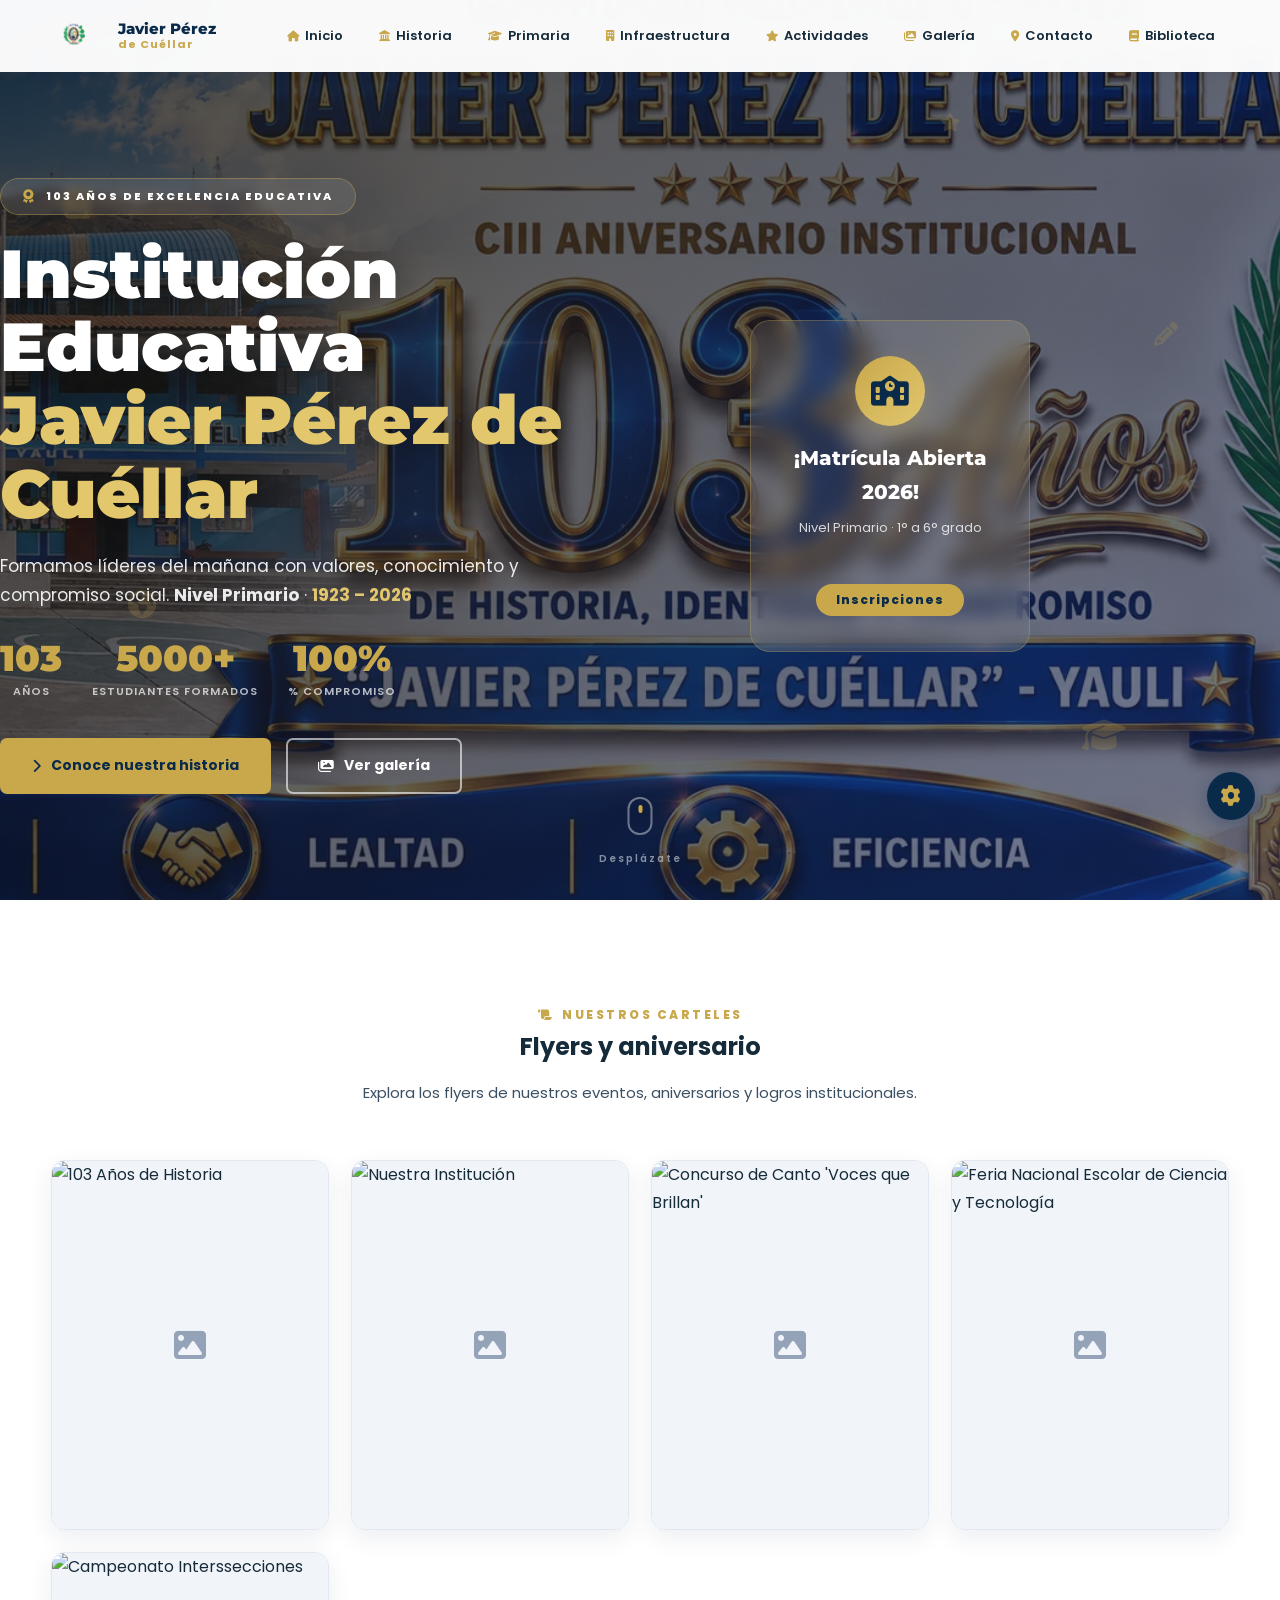
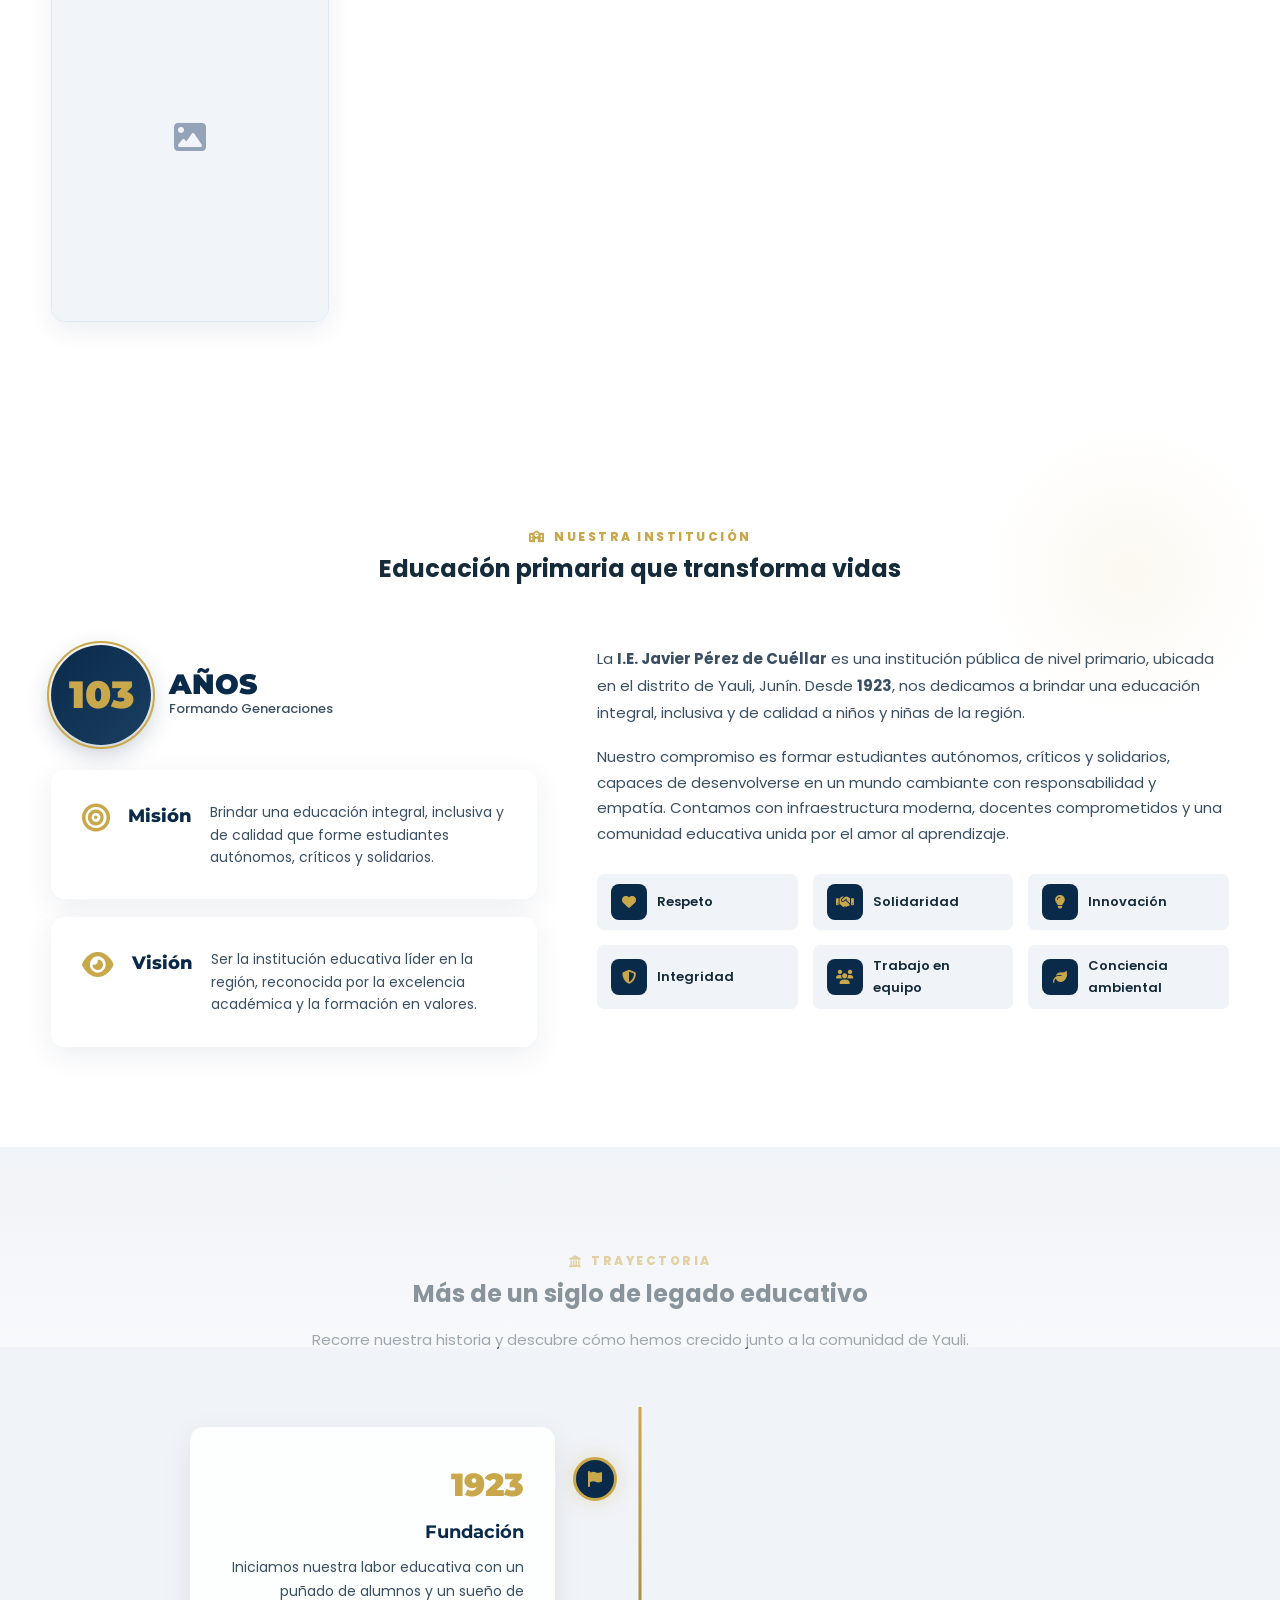
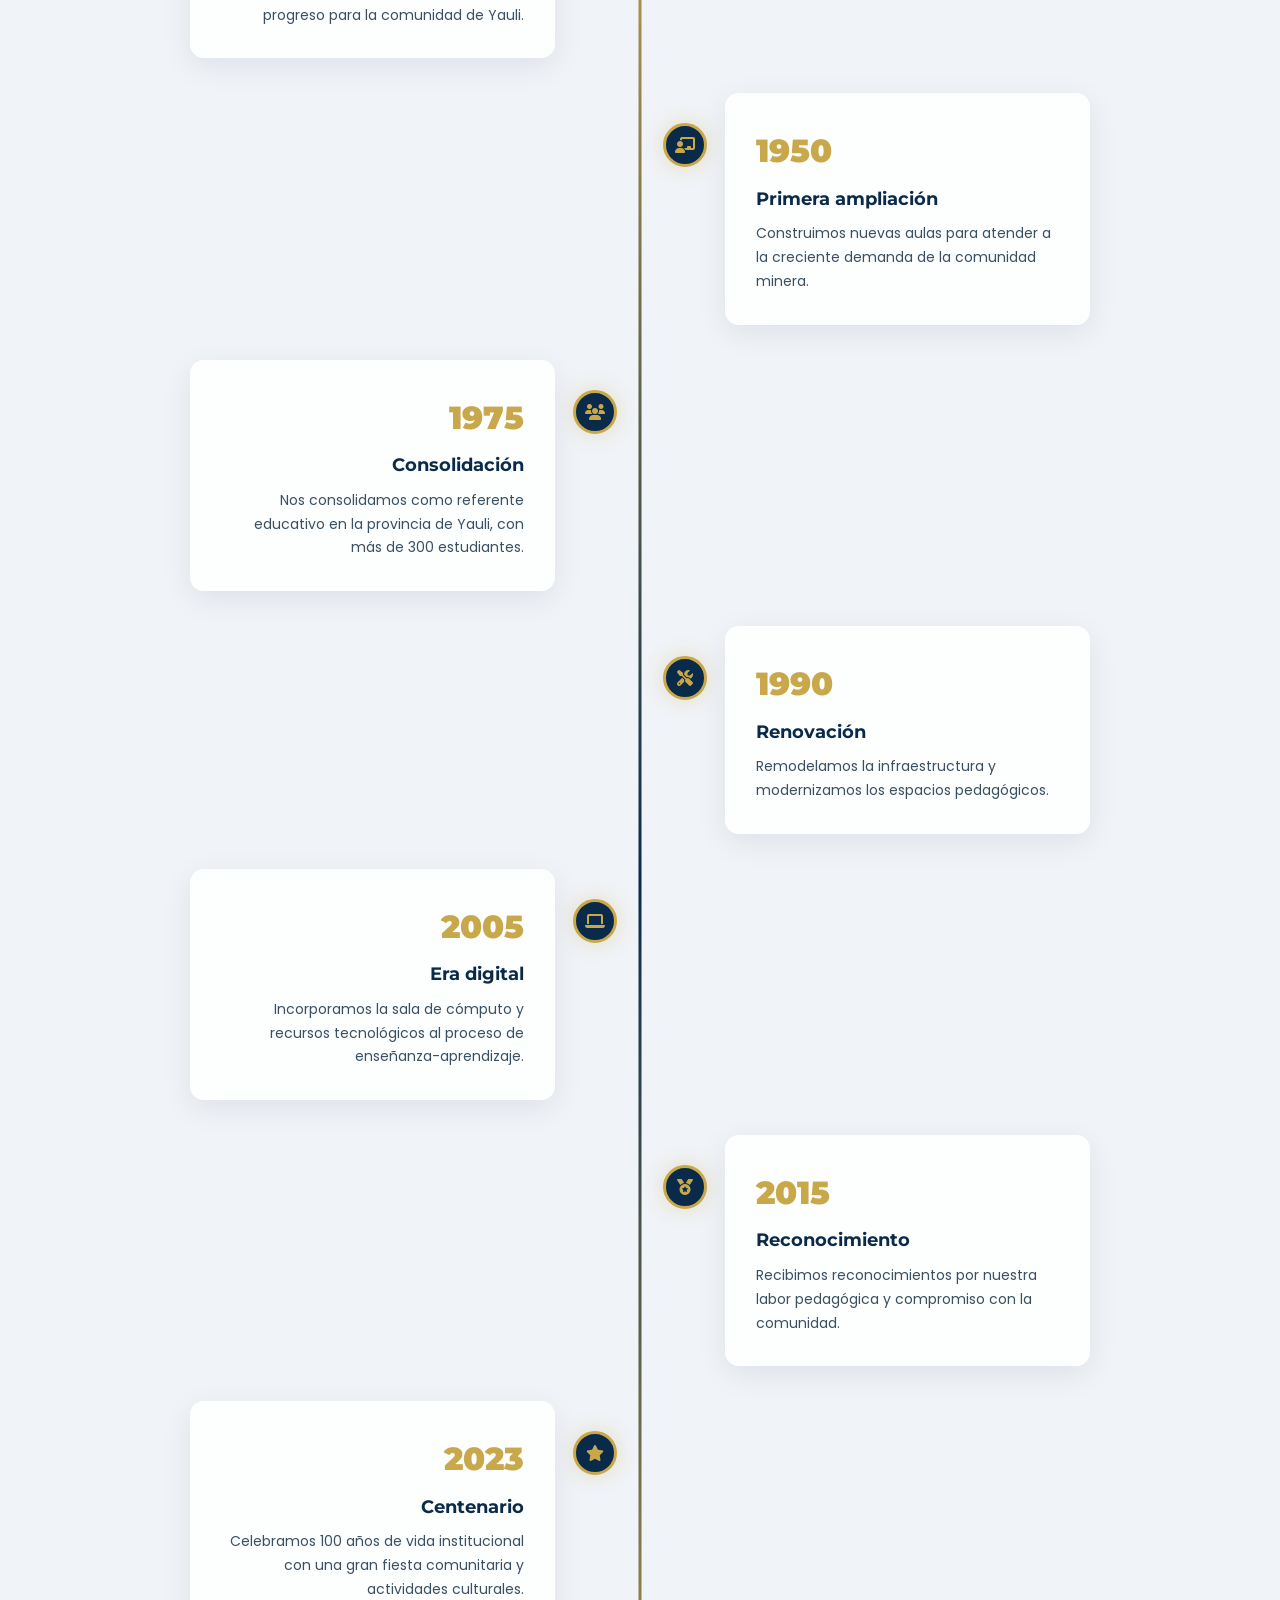
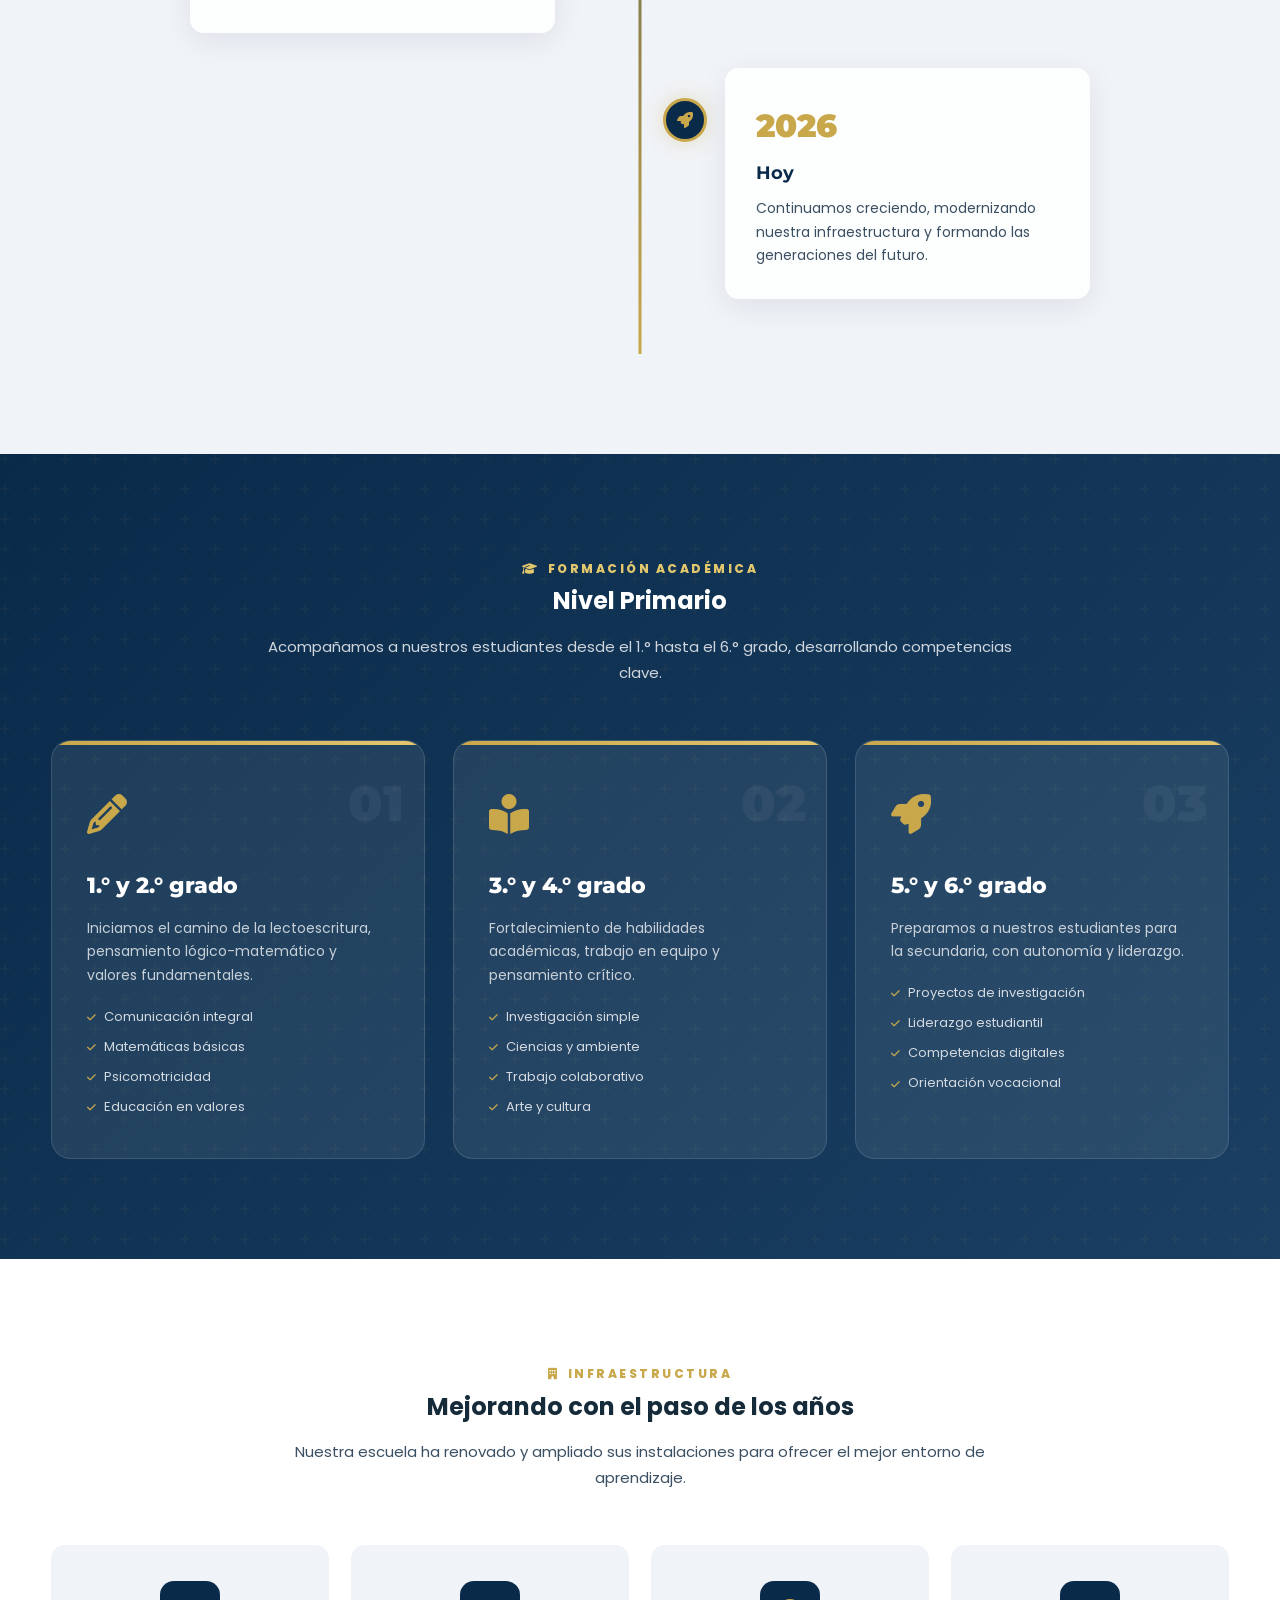
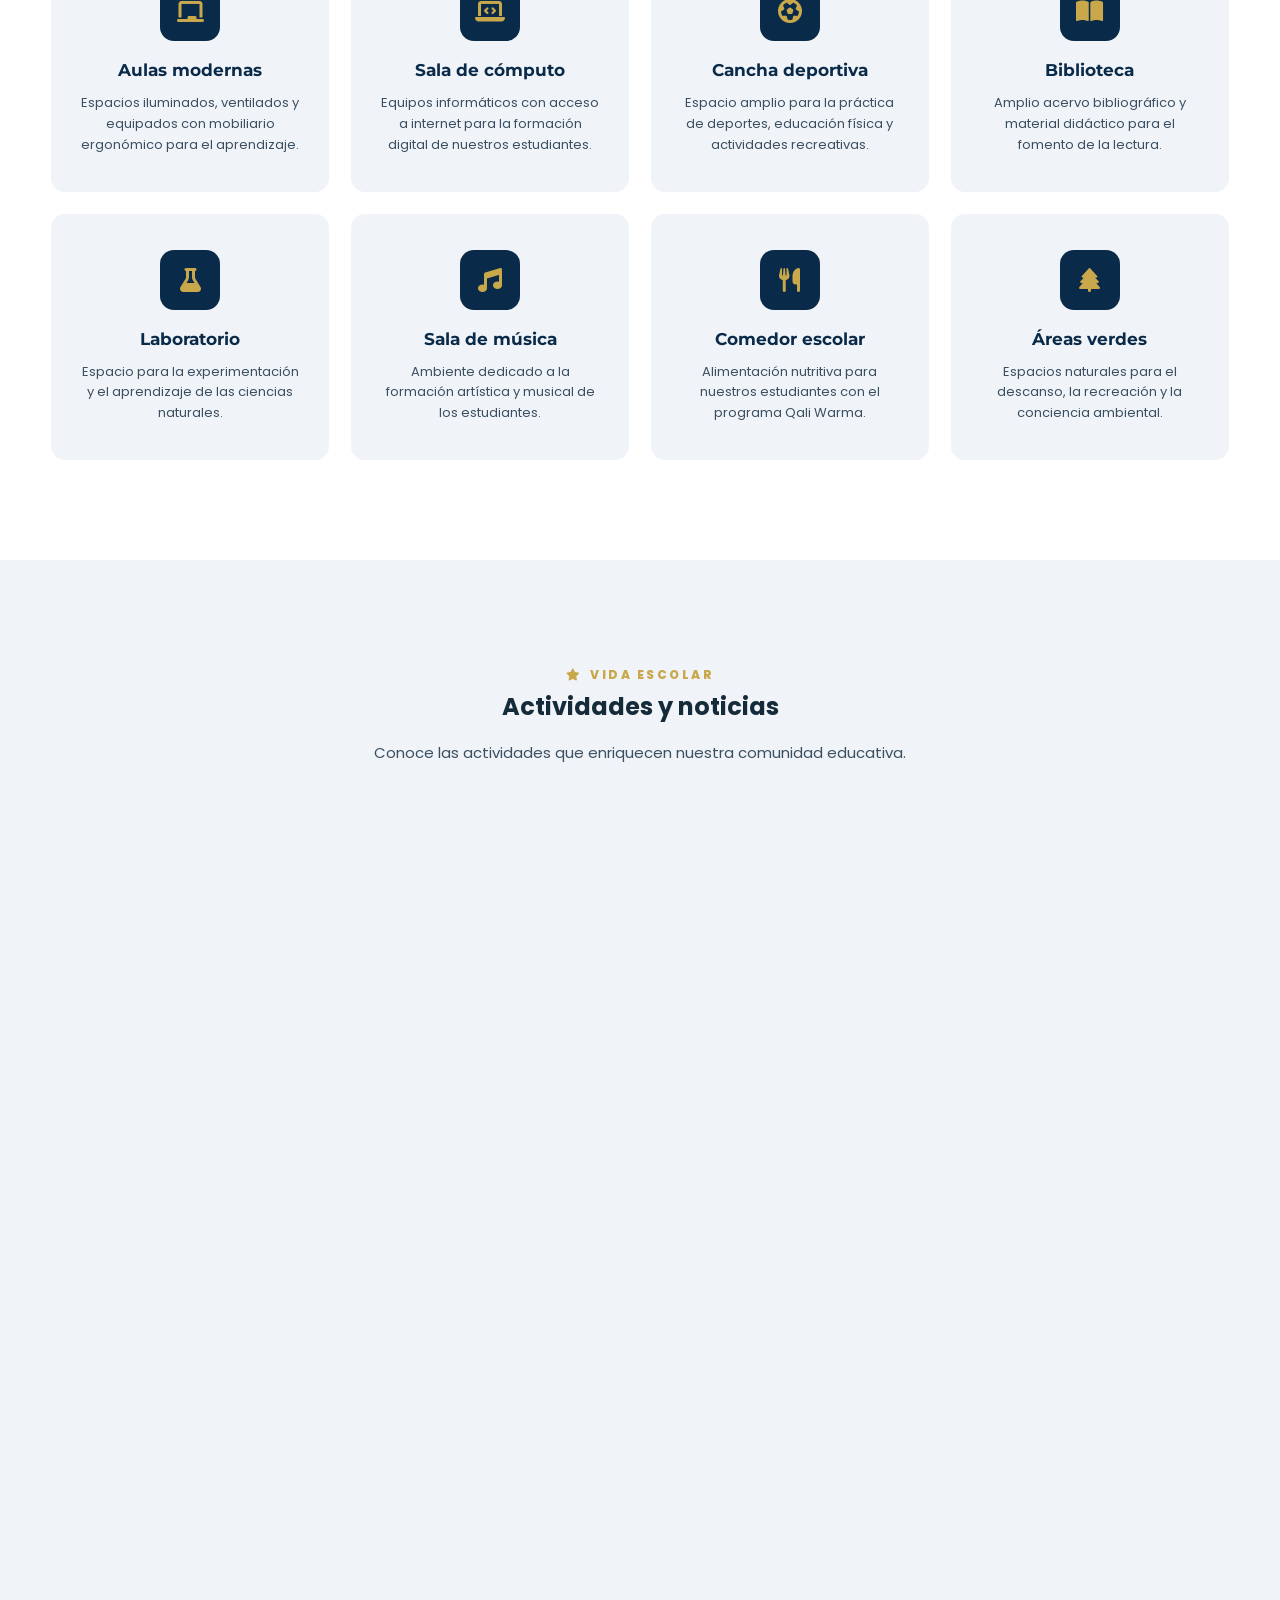
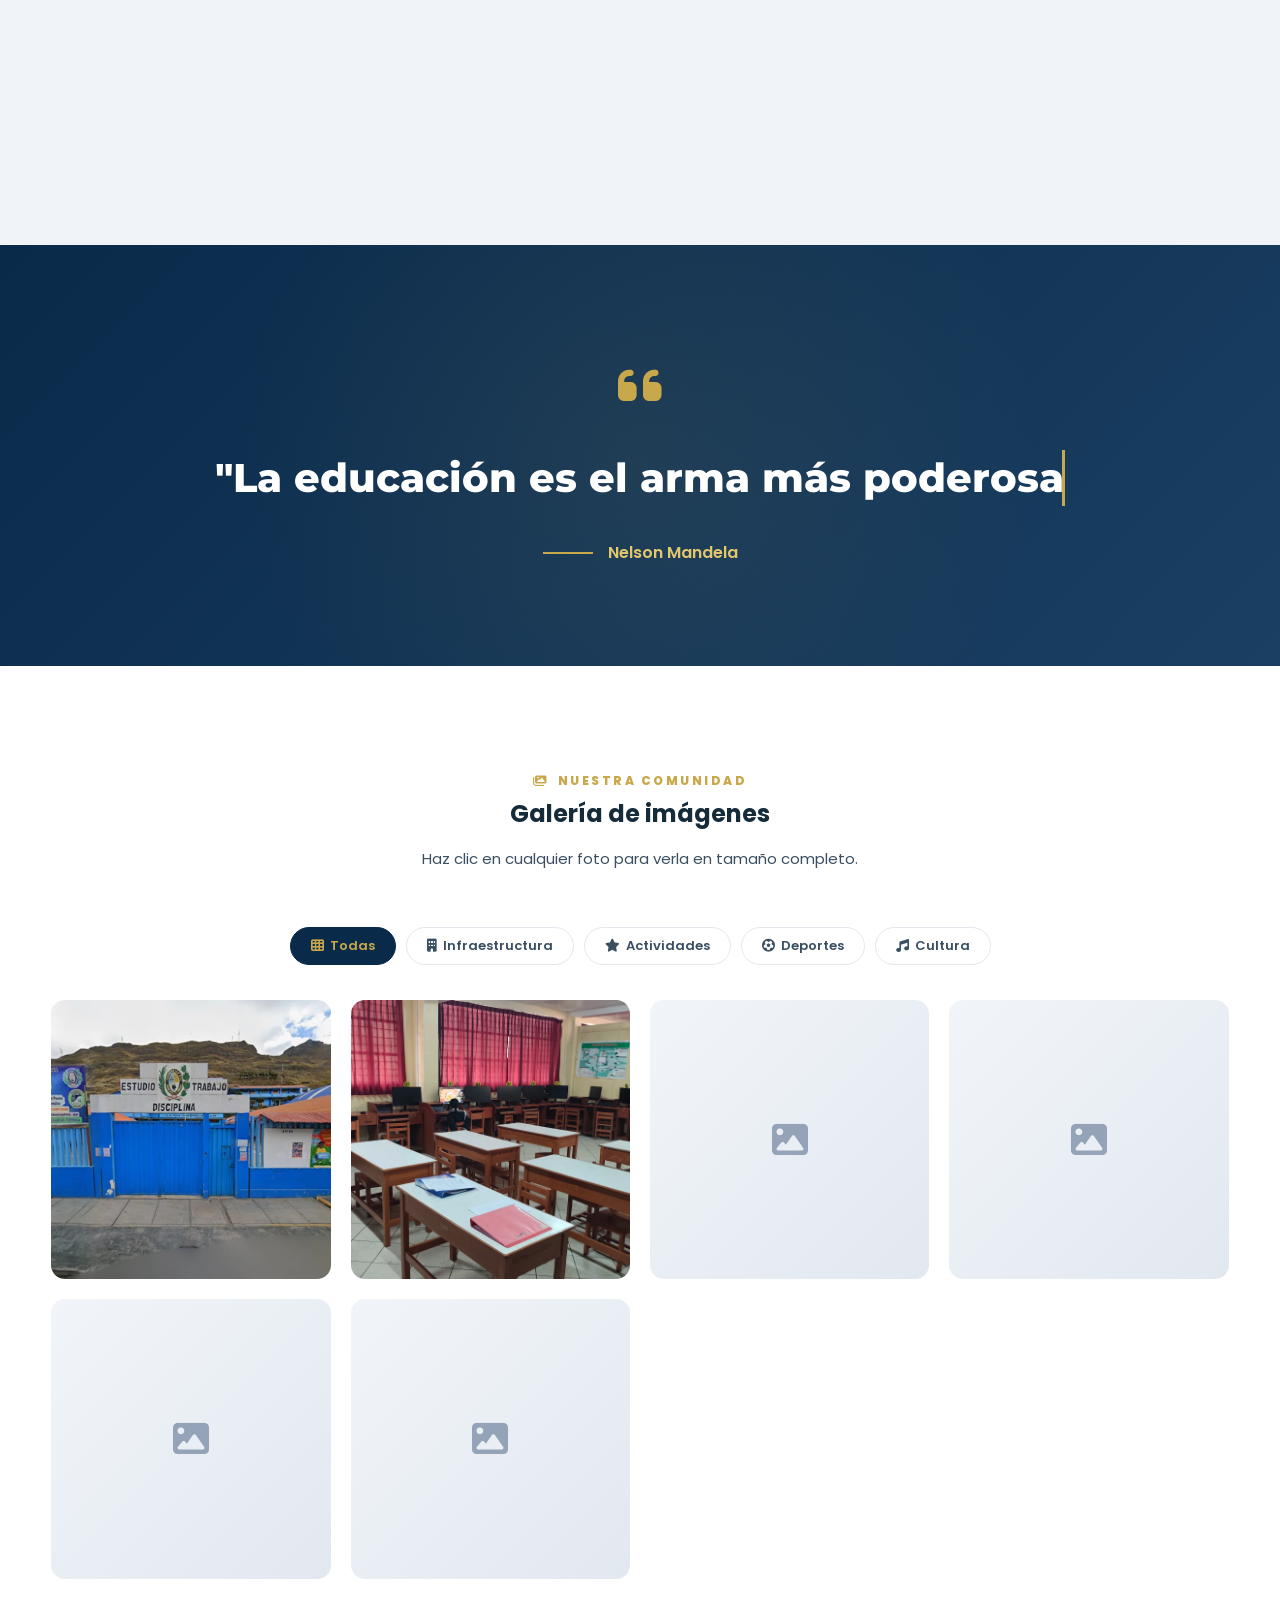
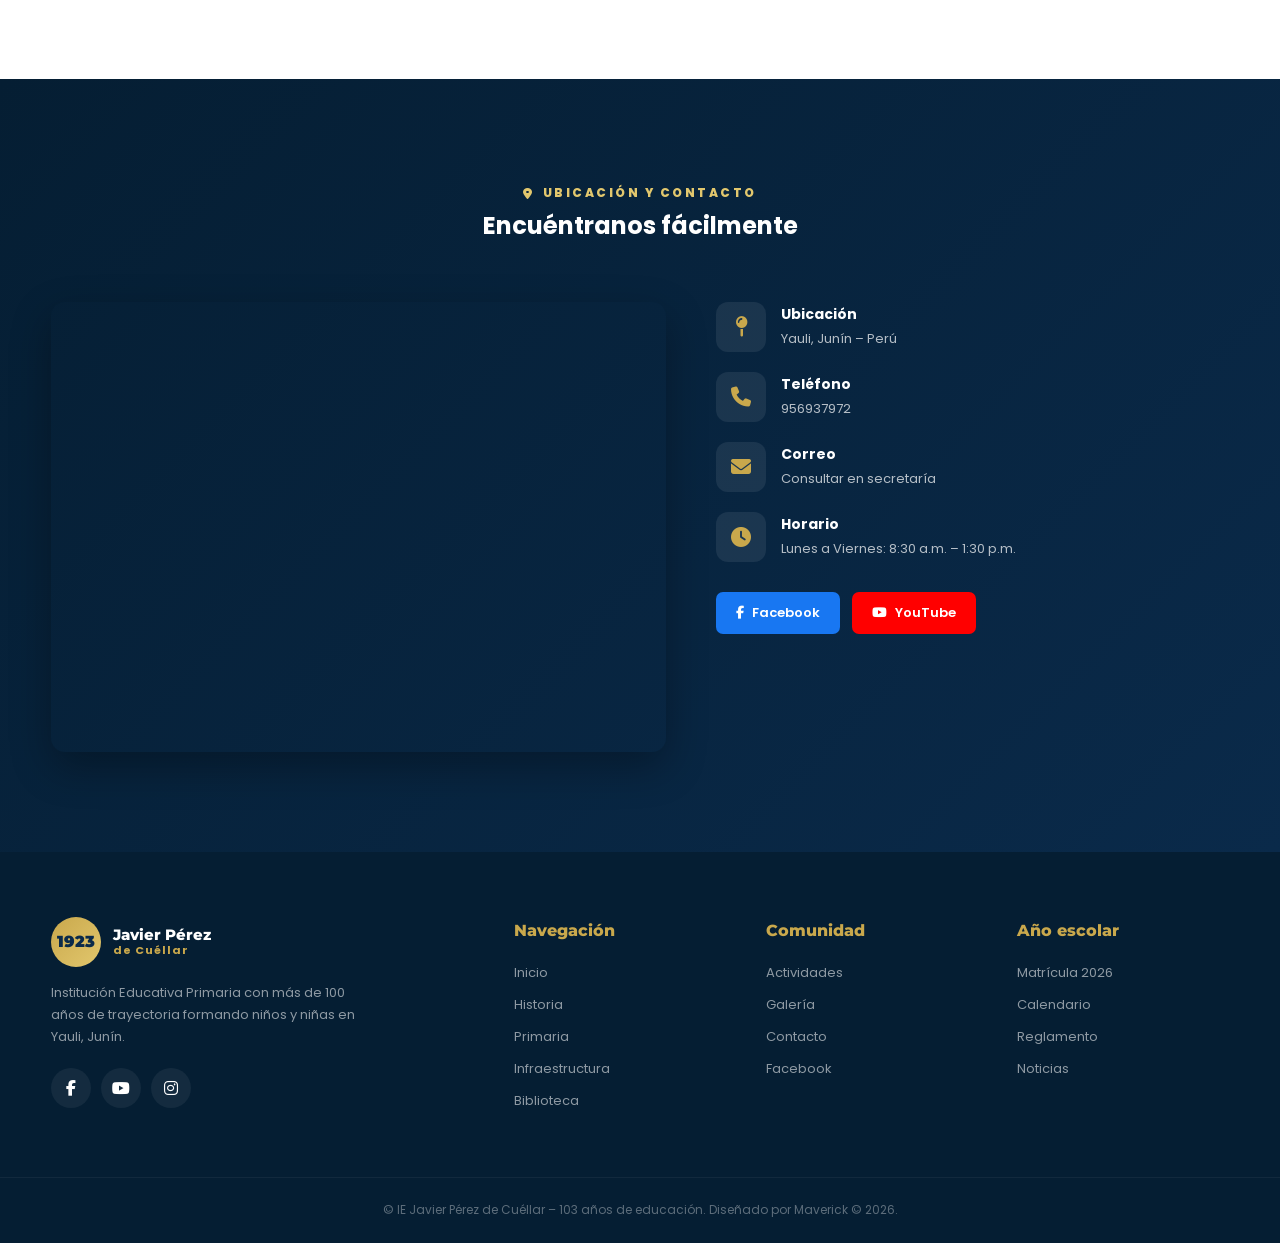
==== frontend/index.html @ 41f403c9 "Primera version de Biblioteca Virtual Inteligente" ====
<!DOCTYPE html>
<html lang="es">
<head>
    <meta charset="UTF-8" />
    <meta name="viewport" content="width=device-width, initial-scale=1.0" />
    <title>I.E. Javier Pérez de Cuéllar — 103 Años de Educación</title>
    <meta name="description" content="Institución Educativa Javier Pérez de Cuéllar, 103 años formando generaciones en Yauli, Junín. Nivel primario con infraestructura moderna." />

    <!-- Fuentes -->
    <link rel="preconnect" href="https://fonts.googleapis.com" />
    <link rel="preconnect" href="https://fonts.gstatic.com" crossorigin />
    <link href="https://fonts.googleapis.com/css2?family=Montserrat:wght@400;600;700;800;900&family=Poppins:wght@300;400;500;600;700&family=Dancing+Script:wght@700&display=swap" rel="stylesheet" />

    <!-- Iconos -->
    <link rel="stylesheet" href="https://cdnjs.cloudflare.com/ajax/libs/font-awesome/6.5.0/css/all.min.css" />

    <!-- Estilos separados -->
     <link rel="stylesheet" href="css/flyers.css" />
    <link rel="stylesheet" href="css/base.css" />
    <link rel="stylesheet" href="css/header.css" />
    <link rel="stylesheet" href="css/hero.css" />
    <link rel="stylesheet" href="css/sections.css" />
    <link rel="stylesheet" href="css/gallery.css" />
    <link rel="stylesheet" href="css/footer.css" />
    <link rel="stylesheet" href="css/animations.css" />
    <link rel="stylesheet" href="css/lightbox.css" />
    <link rel="stylesheet" href="css/responsive.css" />
    <link rel="stylesheet" href="css/admin-badge.css" />
</head>

<body>

    <!-- ============ PARTÍCULAS FLOTANTES (fondo) ============ -->
    <div class="particles" id="particles"></div>

    <!-- ============ PANTALLA DE CARGA ============ -->
    <div class="loader" id="loader">
        <div class="loader-inner">
            <div class="loader-book">
                <i class="fas fa-book-open"></i>
            </div>
            <div class="loader-text">I.E. Javier Pérez de Cuéllar</div>
            <div class="loader-bar"><span></span></div>
        </div>
    </div>

    <!-- ============ HEADER ============ -->
    <header class="header" id="header">
        <div class="container navbar">
            <a href="#inicio" class="logo">
                <img src="img/logo.webp" alt="Javier Pérez de Cuéllar" class="logo-img" />
                <div class="logo-text">
                    <strong>Javier Pérez</strong>
                    <span>de Cuéllar</span>
                </div>
            </a>

            <button class="menu-btn" id="menuBtn" aria-label="Menú">
                <i class="fas fa-bars"></i>
            </button>

            <nav id="navMenu">
                <a href="#inicio"><i class="fas fa-home"></i> Inicio</a>
                <a href="#historia"><i class="fas fa-landmark"></i> Historia</a>
                <a href="#niveles"><i class="fas fa-graduation-cap"></i> Primaria</a>
                <a href="#infraestructura"><i class="fas fa-building"></i> Infraestructura</a>
                <a href="#actividades"><i class="fas fa-star"></i> Actividades</a>
                <a href="#galeria"><i class="fas fa-images"></i> Galería</a>
                <a href="#contacto"><i class="fas fa-map-marker-alt"></i> Contacto</a>
                <a href="biblioteca.html" class="nav-biblioteca"> <i class="fas fa-book"></i> Biblioteca</a>
            </nav>
        </div>
    </header>


    <!-- ============ HERO (ESTILO FLYER) ============ -->
    <section class="hero" id="inicio">
        <div class="hero-bg-video">
            <img src="img/hero/escuela.webp" alt="Escuela" class="hero-bg-image" />
        </div>
        <div class="hero-overlay"></div>
        <div class="hero-particles"></div>

        <div class="container hero-content">
            <div class="hero-text">
                <div class="hero-badge animate-pop">
                    <i class="fas fa-award"></i>
                    <span>103 AÑOS DE EXCELENCIA EDUCATIVA</span>
                </div>

                <h1 class="animate-slide-up">
                    Institución Educativa
                    <span class="gold-text">Javier Pérez de Cuéllar</span>
                </h1>

                <p class="animate-slide-up delay-1">
                    Formamos líderes del mañana con valores, conocimiento y compromiso social.
                    <strong>Nivel Primario</strong> · <span class="highlight">1923 – 2026</span>
                </p>

                <div class="hero-stats animate-slide-up delay-2">
                    <div class="stat">
                        <span class="stat-number" data-target="103">0</span>
                        <span class="stat-label">Años</span>
                    </div>
                    <div class="stat">
                        <span class="stat-number" data-target="5000">0</span>
                        <span class="stat-label">Estudiantes formados</span>
                    </div>
                    <div class="stat">
                        <span class="stat-number" data-target="100">0</span>
                        <span class="stat-label">% Compromiso</span>
                    </div>
                </div>

                <div class="hero-buttons animate-slide-up delay-3">
                    <a href="#historia" class="btn btn-primary pulse-btn">
                        <i class="fas fa-chevron-right"></i> Conoce nuestra historia
                    </a>
                    <a href="#galeria" class="btn btn-outline">
                        <i class="fas fa-images"></i> Ver galería
                    </a>
                </div>
            </div>

            <!-- Flyer decorativo -->
            <div class="hero-flyer-card animate-pop delay-2">
                <div class="flyer-icon">
                    <i class="fas fa-school"></i>
                </div>
                <h3>¡Matrícula Abierta 2026!</h3>
                <p>Nivel Primario · 1° a 6° grado</p>
                <div class="flyer-ribbon">Inscripciones</div>
            </div>
        </div>

        <!-- Decoración flotante -->
        <div class="hero-float-elements">
            <div class="float-book"><i class="fas fa-book"></i></div>
            <div class="float-pencil"><i class="fas fa-pencil-alt"></i></div>
            <div class="float-globe"><i class="fas fa-globe-americas"></i></div>
            <div class="float-graduation"><i class="fas fa-graduation-cap"></i></div>
            <div class="float-star"><i class="fas fa-star"></i></div>
        </div>

        <!-- Flecha scroll -->
        <div class="scroll-indicator">
            <div class="mouse">
                <div class="wheel"></div>
            </div>
            <span>Desplázate</span>
        </div>
    </section>

     <!-- ============ FLYERS / ANIVERSARIO ============ -->
<section class="flyers-section" id="flyers">
  <div class="container">
    <div class="section-header">
      <span class="section-label"><i class="fas fa-scroll"></i> NUESTROS CARTELES</span>
      <h2 class="reveal-text">Flyers y <span>aniversario</span></h2>
      <p class="section-subtitle">Explora los flyers de nuestros eventos, aniversarios y logros institucionales.</p>
    </div>
    <div class="flyers-grid" id="flyersGrid"></div>
  </div>
</section>

    <!-- ============ PRESENTACIÓN / FLYER ============ -->
    <section class="presentation" id="presentacion">
        <div class="container">
            <div class="section-header">
                <span class="section-label"><i class="fas fa-school"></i> NUESTRA INSTITUCIÓN</span>
                <h2 class="reveal-text">Educación primaria que <span>transforma vidas</span></h2>
            </div>

            <div class="presentation-grid">
                <div class="pres-left reveal-left">
                    <div class="years-badge-big">
                        <div class="years-circle">
                            <span class="years-number" id="yearsCounter">0</span>
                        </div>
                        <div class="years-info">
                            <span class="years-label">AÑOS</span>
                            <span class="years-sub">Formando Generaciones</span>
                        </div>
                    </div>

                    <div class="pres-mission">
                        <div class="mission-card glass-card">
                            <i class="fas fa-bullseye"></i>
                            <h4>Misión</h4>
                            <p>Brindar una educación integral, inclusiva y de calidad que forme estudiantes autónomos, críticos y solidarios.</p>
                        </div>
                        <div class="mission-card glass-card">
                            <i class="fas fa-eye"></i>
                            <h4>Visión</h4>
                            <p>Ser la institución educativa líder en la región, reconocida por la excelencia académica y la formación en valores.</p>
                        </div>
                    </div>
                </div>

                <div class="pres-right reveal-right">
                    <p class="lead-text">
                        La <strong>I.E. Javier Pérez de Cuéllar</strong> es una institución pública de nivel primario,
                        ubicada en el distrito de Yauli, Junín. Desde <strong>1923</strong>, nos dedicamos a brindar
                        una educación integral, inclusiva y de calidad a niños y niñas de la región.
                    </p>
                    <p>
                        Nuestro compromiso es formar estudiantes autónomos, críticos y solidarios,
                        capaces de desenvolverse en un mundo cambiante con responsabilidad y empatía.
                        Contamos con infraestructura moderna, docentes comprometidos y una comunidad
                        educativa unida por el amor al aprendizaje.
                    </p>

                    <div class="pres-values">
                        <div class="value-item">
                            <div class="value-icon"><i class="fas fa-heart"></i></div>
                            <span>Respeto</span>
                        </div>
                        <div class="value-item">
                            <div class="value-icon"><i class="fas fa-handshake"></i></div>
                            <span>Solidaridad</span>
                        </div>
                        <div class="value-item">
                            <div class="value-icon"><i class="fas fa-lightbulb"></i></div>
                            <span>Innovación</span>
                        </div>
                        <div class="value-item">
                            <div class="value-icon"><i class="fas fa-shield-alt"></i></div>
                            <span>Integridad</span>
                        </div>
                        <div class="value-item">
                            <div class="value-icon"><i class="fas fa-users"></i></div>
                            <span>Trabajo en equipo</span>
                        </div>
                        <div class="value-item">
                            <div class="value-icon"><i class="fas fa-leaf"></i></div>
                            <span>Conciencia ambiental</span>
                        </div>
                    </div>
                </div>
            </div>
        </div>
    </section>

    <!-- ============ LÍNEA DE TIEMPO / HISTORIA ============ -->
    <section class="history-section" id="historia">
        <div class="container">
            <div class="section-header">
                <span class="section-label"><i class="fas fa-landmark"></i> TRAYECTORIA</span>
                <h2 class="reveal-text">Más de un siglo de <span>legado educativo</span></h2>
                <p class="section-subtitle">Recorre nuestra historia y descubre cómo hemos crecido junto a la comunidad de Yauli.</p>
            </div>

            <div class="timeline">
                <div class="timeline-line"></div>

                <div class="timeline-item left reveal-left">
                    <div class="timeline-dot"><i class="fas fa-flag"></i></div>
                    <div class="timeline-card glass-card">
                        <span class="timeline-year">1923</span>
                        <h3>Fundación</h3>
                        <p>Iniciamos nuestra labor educativa con un puñado de alumnos y un sueño de progreso para la comunidad de Yauli.</p>
                    </div>
                </div>

                <div class="timeline-item right reveal-right">
                    <div class="timeline-dot"><i class="fas fa-chalkboard-teacher"></i></div>
                    <div class="timeline-card glass-card">
                        <span class="timeline-year">1950</span>
                        <h3>Primera ampliación</h3>
                        <p>Construimos nuevas aulas para atender a la creciente demanda de la comunidad minera.</p>
                    </div>
                </div>

                <div class="timeline-item left reveal-left">
                    <div class="timeline-dot"><i class="fas fa-users"></i></div>
                    <div class="timeline-card glass-card">
                        <span class="timeline-year">1975</span>
                        <h3>Consolidación</h3>
                        <p>Nos consolidamos como referente educativo en la provincia de Yauli, con más de 300 estudiantes.</p>
                    </div>
                </div>

                <div class="timeline-item right reveal-right">
                    <div class="timeline-dot"><i class="fas fa-tools"></i></div>
                    <div class="timeline-card glass-card">
                        <span class="timeline-year">1990</span>
                        <h3>Renovación</h3>
                        <p>Remodelamos la infraestructura y modernizamos los espacios pedagógicos.</p>
                    </div>
                </div>

                <div class="timeline-item left reveal-left">
                    <div class="timeline-dot"><i class="fas fa-laptop"></i></div>
                    <div class="timeline-card glass-card">
                        <span class="timeline-year">2005</span>
                        <h3>Era digital</h3>
                        <p>Incorporamos la sala de cómputo y recursos tecnológicos al proceso de enseñanza-aprendizaje.</p>
                    </div>
                </div>

                <div class="timeline-item right reveal-right">
                    <div class="timeline-dot"><i class="fas fa-medal"></i></div>
                    <div class="timeline-card glass-card">
                        <span class="timeline-year">2015</span>
                        <h3>Reconocimiento</h3>
                        <p>Recibimos reconocimientos por nuestra labor pedagógica y compromiso con la comunidad.</p>
                    </div>
                </div>

                <div class="timeline-item left reveal-left">
                    <div class="timeline-dot"><i class="fas fa-star"></i></div>
                    <div class="timeline-card glass-card">
                        <span class="timeline-year">2023</span>
                        <h3>Centenario</h3>
                        <p>Celebramos 100 años de vida institucional con una gran fiesta comunitaria y actividades culturales.</p>
                    </div>
                </div>

                <div class="timeline-item right reveal-right">
                    <div class="timeline-dot"><i class="fas fa-rocket"></i></div>
                    <div class="timeline-card glass-card">
                        <span class="timeline-year">2026</span>
                        <h3>Hoy</h3>
                        <p>Continuamos creciendo, modernizando nuestra infraestructura y formando las generaciones del futuro.</p>
                    </div>
                </div>
            </div>
        </div>
    </section>

    <!-- ============ NIVEL PRIMARIO ============ -->
    <section class="levels-section" id="niveles">
        <div class="container">
            <div class="section-header light">
                <span class="section-label gold-label"><i class="fas fa-graduation-cap"></i> FORMACIÓN ACADÉMICA</span>
                <h2 class="reveal-text">Nivel <span>Primario</span></h2>
                <p class="section-subtitle">Acompañamos a nuestros estudiantes desde el 1.° hasta el 6.° grado, desarrollando competencias clave.</p>
            </div>

            <div class="levels-grid">
                <div class="level-card reveal-up">
                    <div class="level-number">01</div>
                    <div class="level-icon"><i class="fas fa-pencil-alt"></i></div>
                    <h3>1.° y 2.° grado</h3>
                    <p>Iniciamos el camino de la lectoescritura, pensamiento lógico-matemático y valores fundamentales.</p>
                    <ul class="level-features">
                        <li><i class="fas fa-check"></i> Comunicación integral</li>
                        <li><i class="fas fa-check"></i> Matemáticas básicas</li>
                        <li><i class="fas fa-check"></i> Psicomotricidad</li>
                        <li><i class="fas fa-check"></i> Educación en valores</li>
                    </ul>
                </div>
                <div class="level-card reveal-up delay-1">
                    <div class="level-number">02</div>
                    <div class="level-icon"><i class="fas fa-book-reader"></i></div>
                    <h3>3.° y 4.° grado</h3>
                    <p>Fortalecimiento de habilidades académicas, trabajo en equipo y pensamiento crítico.</p>
                    <ul class="level-features">
                        <li><i class="fas fa-check"></i> Investigación simple</li>
                        <li><i class="fas fa-check"></i> Ciencias y ambiente</li>
                        <li><i class="fas fa-check"></i> Trabajo colaborativo</li>
                        <li><i class="fas fa-check"></i> Arte y cultura</li>
                    </ul>
                </div>
                <div class="level-card reveal-up delay-2">
                    <div class="level-number">03</div>
                    <div class="level-icon"><i class="fas fa-rocket"></i></div>
                    <h3>5.° y 6.° grado</h3>
                    <p>Preparamos a nuestros estudiantes para la secundaria, con autonomía y liderazgo.</p>
                    <ul class="level-features">
                        <li><i class="fas fa-check"></i> Proyectos de investigación</li>
                        <li><i class="fas fa-check"></i> Liderazgo estudiantil</li>
                        <li><i class="fas fa-check"></i> Competencias digitales</li>
                        <li><i class="fas fa-check"></i> Orientación vocacional</li>
                    </ul>
                </div>
            </div>
        </div>
    </section>

    <!-- ============ INFRAESTRUCTURA ============ -->
    <section class="infra-section" id="infraestructura">
        <div class="container">
            <div class="section-header">
                <span class="section-label"><i class="fas fa-building"></i> INFRAESTRUCTURA</span>
                <h2 class="reveal-text">Mejorando con el <span>paso de los años</span></h2>
                <p class="section-subtitle">Nuestra escuela ha renovado y ampliado sus instalaciones para ofrecer el mejor entorno de aprendizaje.</p>
            </div>

            <div class="infra-grid">
                <div class="infra-card reveal-up">
                    <div class="infra-icon"><i class="fas fa-chalkboard"></i></div>
                    <h3>Aulas modernas</h3>
                    <p>Espacios iluminados, ventilados y equipados con mobiliario ergonómico para el aprendizaje.</p>
                </div>
                <div class="infra-card reveal-up delay-1">
                    <div class="infra-icon"><i class="fas fa-laptop-code"></i></div>
                    <h3>Sala de cómputo</h3>
                    <p>Equipos informáticos con acceso a internet para la formación digital de nuestros estudiantes.</p>
                </div>
                <div class="infra-card reveal-up delay-2">
                    <div class="infra-icon"><i class="fas fa-futbol"></i></div>
                    <h3>Cancha deportiva</h3>
                    <p>Espacio amplio para la práctica de deportes, educación física y actividades recreativas.</p>
                </div>
                <div class="infra-card reveal-up delay-3">
                    <div class="infra-icon"><i class="fas fa-book-open"></i></div>
                    <h3>Biblioteca</h3>
                    <p>Amplio acervo bibliográfico y material didáctico para el fomento de la lectura.</p>
                </div>
                <div class="infra-card reveal-up">
                    <div class="infra-icon"><i class="fas fa-flask"></i></div>
                    <h3>Laboratorio</h3>
                    <p>Espacio para la experimentación y el aprendizaje de las ciencias naturales.</p>
                </div>
                <div class="infra-card reveal-up delay-1">
                    <div class="infra-icon"><i class="fas fa-music"></i></div>
                    <h3>Sala de música</h3>
                    <p>Ambiente dedicado a la formación artística y musical de los estudiantes.</p>
                </div>
                <div class="infra-card reveal-up delay-2">
                    <div class="infra-icon"><i class="fas fa-utensils"></i></div>
                    <h3>Comedor escolar</h3>
                    <p>Alimentación nutritiva para nuestros estudiantes con el programa Qali Warma.</p>
                </div>
                <div class="infra-card reveal-up delay-3">
                    <div class="infra-icon"><i class="fas fa-tree"></i></div>
                    <h3>Áreas verdes</h3>
                    <p>Espacios naturales para el descanso, la recreación y la conciencia ambiental.</p>
                </div>
            </div>
        </div>
    </section>

    <!-- ============ ACTIVIDADES ============ -->
    <section class="activities-section" id="actividades">
        <div class="container">
            <div class="section-header">
                <span class="section-label"><i class="fas fa-star"></i> VIDA ESCOLAR</span>
                <h2 class="reveal-text">Actividades y <span>noticias</span></h2>
                <p class="section-subtitle">Conoce las actividades que enriquecen nuestra comunidad educativa.</p>
            </div>

            <div class="activities-grid">
                <article class="activity-card reveal-up">
                    <div class="activity-image">
                        <img src="img/actividades/ciencias.webp" alt="Feria de Ciencias" />
                        <div class="activity-badge">Académico</div>
                    </div>
                    <div class="activity-content">
                        <div class="activity-date">
                            <i class="far fa-calendar-alt"></i> Actividad Académica
                        </div>
                        <h3>Feria de Ciencias</h3>
                        <p>Nuestros estudiantes presentan proyectos innovadores que demuestran su creatividad y aprendizaje científico.</p>
                        <div class="activity-tags">
                            <span><i class="fas fa-flask"></i> Ciencias</span>
                            <span><i class="fas fa-lightbulb"></i> Innovación</span>
                        </div>
                    </div>
                </article>

                <article class="activity-card reveal-up delay-1">
                    <div class="activity-image">
                        <img src="img/actividades/deportes.webp" alt="Juegos escolares" />
                        <div class="activity-badge sport">Deportivo</div>
                    </div>
                    <div class="activity-content">
                        <div class="activity-date">
                            <i class="far fa-calendar-alt"></i> Actividad Deportiva
                        </div>
                        <h3>Juegos Escolares</h3>
                        <p>Participamos en encuentros deportivos que fomentan el compañerismo y la sana competencia entre estudiantes.</p>
                        <div class="activity-tags">
                            <span><i class="fas fa-running"></i> Deportes</span>
                            <span><i class="fas fa-medal"></i> Competencia</span>
                        </div>
                    </div>
                </article>

                <article class="activity-card reveal-up delay-2">
                    <div class="activity-image">
                        <img src="img/actividades/arte.webp" alt="Expresión artística" />
                        <div class="activity-badge culture">Cultural</div>
                    </div>
                    <div class="activity-content">
                        <div class="activity-date">
                            <i class="far fa-calendar-alt"></i> Actividad Cultural
                        </div>
                        <h3>Expresión Artística</h3>
                        <p>Dibujo, música y danza son parte de nuestra formación integral, fomentando la creatividad.</p>
                        <div class="activity-tags">
                            <span><i class="fas fa-palette"></i> Arte</span>
                            <span><i class="fas fa-music"></i> Música</span>
                        </div>
                    </div>
                </article>

                <article class="activity-card reveal-up">
                    <div class="activity-image activity-placeholder">
                        <i class="fas fa-hands-helping huge-icon"></i>
                        <div class="activity-badge community">Social</div>
                    </div>
                    <div class="activity-content">
                        <div class="activity-date">
                            <i class="far fa-calendar-alt"></i> Actividad Social
                        </div>
                        <h3>Trabajo Comunitario</h3>
                        <p>Nuestros estudiantes participan en actividades de apoyo a la comunidad, desarrollando empatía y responsabilidad social.</p>
                        <div class="activity-tags">
                            <span><i class="fas fa-hand-holding-heart"></i> Solidaridad</span>
                            <span><i class="fas fa-users"></i> Comunidad</span>
                        </div>
                    </div>
                </article>

                <article class="activity-card reveal-up delay-1">
                    <div class="activity-image activity-placeholder green">
                        <i class="fas fa-seedling huge-icon"></i>
                        <div class="activity-badge env">Ambiental</div>
                    </div>
                    <div class="activity-content">
                        <div class="activity-date">
                            <i class="far fa-calendar-alt"></i> Actividad Ambiental
                        </div>
                        <h3>Cuidado del Medio Ambiente</h3>
                        <p>Campañas de forestación, reciclaje y conciencia ecológica con la participación de toda la comunidad.</p>
                        <div class="activity-tags">
                            <span><i class="fas fa-leaf"></i> Ecología</span>
                            <span><i class="fas fa-recycle"></i> Reciclaje</span>
                        </div>
                    </div>
                </article>

                <article class="activity-card reveal-up delay-2">
                    <div class="activity-image activity-placeholder purple">
                        <i class="fas fa-guitar huge-icon"></i>
                        <div class="activity-badge fest">Festivo</div>
                    </div>
                    <div class="activity-content">
                        <div class="activity-date">
                            <i class="far fa-calendar-alt"></i> Celebración
                        </div>
                        <h3>Fiestas Patronales y Cívicas</h3>
                        <p>Celebramos las fiestas patronales y fechas cívicas con danzas, música y desfiles tradicionales.</p>
                        <div class="activity-tags">
                            <span><i class="fas fa-flag"></i> Tradición</span>
                            <span><i class="fas fa-drum"></i> Folclore</span>
                        </div>
                    </div>
                </article>
            </div>
        </div>
    </section>

    <!-- ============ FRASE INSPIRADORA ============ -->
    <section class="quote-section">
        <div class="container">
            <div class="quote-content reveal-scale">
                <div class="quote-icon"><i class="fas fa-quote-left"></i></div>
                <h2 class="typewriter-text">
                    "La educación es el arma más poderosa que puedes usar para cambiar el mundo."
                </h2>
                <div class="quote-author">
                    <div class="author-line"></div>
                    <p>Nelson Mandela</p>
                </div>
            </div>
        </div>
    </section>

    <!-- ============ GALERÍA INTERACTIVA ============ -->
    <section class="gallery-section" id="galeria">
        <div class="container">
            <div class="section-header">
                <span class="section-label"><i class="fas fa-images"></i> NUESTRA COMUNIDAD</span>
                <h2 class="reveal-text">Galería de <span>imágenes</span></h2>
                <p class="section-subtitle">Haz clic en cualquier foto para verla en tamaño completo.</p>
            </div>

            <!-- Filtros -->
            <div class="gallery-filters">
                <button class="filter-btn active" data-filter="all"><i class="fas fa-th"></i> Todas</button>
                <button class="filter-btn" data-filter="infraestructura"><i class="fas fa-building"></i> Infraestructura</button>
                <button class="filter-btn" data-filter="actividades"><i class="fas fa-star"></i> Actividades</button>
                <button class="filter-btn" data-filter="deportes"><i class="fas fa-futbol"></i> Deportes</button>
                <button class="filter-btn" data-filter="cultura"><i class="fas fa-music"></i> Cultura</button>
            </div>

            <div class="gallery-grid" id="galleryGrid">
                <!-- Las imágenes se generan dinámicamente con JS -->
            </div>
        </div>
    </section>

    <!-- ============ HIMNO / AUDIO ============ 
    <section class="hymn-section">
        <div class="container">
            <div class="hymn-card reveal-scale">
                <div class="hymn-icon"><i class="fas fa-music"></i></div>
                <h3>Himno de la Institución</h3>
                <p>Escucha el himno de nuestra querida institución educativa.</p>
                <div class="hymn-player">
                    <button class="play-btn" id="playHymn" aria-label="Reproducir himno">
                        <i class="fas fa-play"></i>
                    </button>
                    <div class="audio-visualizer" id="audioVisualizer">
                        <span></span><span></span><span></span><span></span><span></span>
                        <span></span><span></span><span></span><span></span><span></span>
                    </div>
                </div>
            </div>
        </div>
    </section> 
    COLOCAR EN CASO DE TENER EL AUDIO LISTO 
    -->


    <!-- ============ CONTACTO (Solo información, sin formulario) ============ -->
    <section class="contact-section" id="contacto">
        <div class="container">
            <div class="section-header light">
                <span class="section-label gold-label"><i class="fas fa-map-marker-alt"></i> UBICACIÓN Y CONTACTO</span>
                <h2 class="reveal-text">Encuéntranos <span>fácilmente</span></h2>
            </div>

            <div class="contact-grid">
                <div class="contact-card reveal-left">
                    <div class="contact-map">
                        <iframe src="https://www.google.com/maps/embed?pb=!1m18!1m12!1m3!1d31258.479850652315!2d-76.10585724197463!3d-11.67242978796676!2m3!1f0!2f0!3f0!3m2!1i1024!2i768!4f13.1!3m3!1m2!1s0x9108cb1ad7c4d73d%3A0xa42599ecacd52bca!2sI.E%20Javier%20Perez%20de%20Cuellar!5e0!3m2!1ses!2spe!4v1789492489723!5m2!1ses!2spe" width="600" height="450" style="border:0;" allowfullscreen="" loading="lazy" referrerpolicy="strict-origin-when-cross-origin"></iframe>
                    </div>
                </div>

                <div class="contact-info-grid reveal-right">
                    <div class="contact-item">
                        <div class="contact-icon"><i class="fas fa-map-pin"></i></div>
                        <div>
                            <strong>Ubicación</strong>
                            <p>Yauli, Junín – Perú</p>
                        </div>
                    </div>

                    <div class="contact-item">
                        <div class="contact-icon"><i class="fas fa-phone"></i></div>
                        <div>
                            <strong>Teléfono</strong>
                            <p>956937972</p>
                        </div>
                    </div>

                    <div class="contact-item">
                        <div class="contact-icon"><i class="fas fa-envelope"></i></div>
                        <div>
                            <strong>Correo</strong>
                            <p>Consultar en secretaría</p>
                        </div>
                    </div>

                    <div class="contact-item">
                        <div class="contact-icon"><i class="fas fa-clock"></i></div>
                        <div>
                            <strong>Horario</strong>
                            <p>Lunes a Viernes: 8:30 a.m. – 1:30 p.m.</p>
                        </div>
                    </div>

                    <div class="contact-socials">
                        <a href="https://www.facebook.com/31166JPCYauliJunin?locale=es_LA" target="_blank" class="social-btn facebook">
                            <i class="fab fa-facebook-f"></i> Facebook
                        </a>
                        <a href="#" class="social-btn youtube">
                            <i class="fab fa-youtube"></i> YouTube
                        </a>
                    </div>
                </div>
            </div>
        </div>
    </section>

    <!-- ============ FOOTER ============ -->
    <footer class="main-footer">
        <div class="container footer-grid">
            <div class="footer-brand">
                <div class="footer-logo">
                    <div class="logo-circle">1923</div>
                    <div class="logo-text">
                        <strong>Javier Pérez</strong>
                        <span>de Cuéllar</span>
                    </div>
                </div>
                <p>Institución Educativa Primaria con más de 100 años de trayectoria formando niños y niñas en Yauli, Junín.</p>
                <div class="footer-social">
                    <a href="https://www.facebook.com/31166JPCYauliJunin?locale=es_LA" target="_blank"><i class="fab fa-facebook-f"></i></a>
                    <a href="#" target="_blank"><i class="fab fa-youtube"></i></a>
                    <a href="#" target="_blank"><i class="fab fa-instagram"></i></a>
                </div>
            </div>

            <div class="footer-column">
                <h4>Navegación</h4>
                <a href="#inicio">Inicio</a>
                <a href="#historia">Historia</a>
                <a href="#niveles">Primaria</a>
                <a href="#infraestructura">Infraestructura</a>
                <a href="biblioteca.html" class="nav-biblioteca"> Biblioteca</a>
            </div>

            <div class="footer-column">
                <h4>Comunidad</h4>
                <a href="#actividades">Actividades</a>
                <a href="#galeria">Galería</a>
                <a href="#contacto">Contacto</a>
                <a href="https://www.facebook.com/31166JPCYauliJunin?locale=es_LA" target="_blank">Facebook</a>
            </div>

            <div class="footer-column">
                <h4>Año escolar</h4>
                <a href="#">Matrícula 2026</a>
                <a href="#">Calendario</a>
                <a href="#">Reglamento</a>
                <a href="#">Noticias</a>
            </div>
        </div>

        <div class="footer-bottom">
            <div class="container">
                <p>© <span id="year"></span> IE Javier Pérez de Cuéllar – 103 años de educación.  Diseñado por Maverick © 2026.</p>
            </div>
        </div>
    </footer>

    <!-- ============ BOTÓN VOLVER ARRIBA ============ -->
    <button id="backTop" class="back-top" aria-label="Volver arriba">
        <i class="fas fa-chevron-up"></i>
    </button>

    <!-- ============ LIGHTBOX ============ -->
    <div id="lightbox" class="lightbox">
        <span class="lightbox-close" id="lightboxClose">&times;</span>
        <button class="lightbox-nav lightbox-prev" id="lightboxPrev"><i class="fas fa-chevron-left"></i></button>
        <img class="lightbox-content" id="lightboxImg" src="" alt="Imagen ampliada" />
        <button class="lightbox-nav lightbox-next" id="lightboxNext"><i class="fas fa-chevron-right"></i></button>
        <div class="lightbox-caption" id="lightboxCaption"></div>
        <div class="lightbox-counter" id="lightboxCounter"></div>
    </div>

    <!-- ============ ADMIN BADGE (acceso panel) ============ -->
    <div class="admin-toggle" id="adminToggle" title="Panel de administración">
        <i class="fas fa-cog"></i>
    </div>

    <!-- ============ SCRIPTS SEPARADOS ============ -->
    <!-- Datos primero (otros scripts dependen de contentData) -->
    <script src="js/content-data.js"></script>
    <script src="js/loader.js"></script>
    <script src="js/menu.js"></script>
    <script src="js/animations.js"></script>
    <script src="js/counter.js"></script>
    <script src="js/lightbox.js"></script>
    <script src="js/gallery.js"></script>
    <script src="js/flyers.js"></script>
    <script src="js/scroll.js"></script>
    <script src="js/particles.js"></script>
    <script src="js/audio.js"></script>
    <script src="js/admin.js"></script>
</body>
</html>
---- frontend/css/flyers.css ----
/* ==================================================
   SECCIÓN FLYERS / CARTELES
================================================== */
.flyers-section {
  padding: 100px 0;
  background: white;
  position: relative;
}

.flyers-grid {
  display: grid;
  grid-template-columns: repeat(auto-fill, minmax(260px, 1fr));
  gap: 22px;
  margin-top: 20px;
}

.flyer-card {
  border-radius: 14px;
  overflow: hidden;
  cursor: pointer;
  background: white;
  box-shadow: 0 8px 25px rgba(10,42,74,0.08);
  transition: all 0.4s ease;
  border: 1px solid #e2e8f0;
}
.flyer-card:hover {
  transform: translateY(-8px) scale(1.02);
  box-shadow: 0 20px 45px rgba(10,42,74,0.18);
  border-color: var(--gold);
}
.flyer-card .flyer-img-wrap {
  position: relative;
  aspect-ratio: 3 / 4;
  overflow: hidden;
  background: #f1f5f9;
}
.flyer-card img {
  width: 100%; height: 100%;
  object-fit: cover;
  transition: transform 0.6s ease;
}
.flyer-card:hover img { transform: scale(1.08); }

.flyer-overlay {
  position: absolute;
  inset: auto 0 0 0;
  background: linear-gradient(transparent, rgba(10,42,74,0.92));
  color: white;
  padding: 22px 18px 18px;
  transform: translateY(30%);
  opacity: 0;
  transition: all 0.4s ease;
}
.flyer-card:hover .flyer-overlay {
  transform: translateY(0);
  opacity: 1;
}
.flyer-overlay .flyer-cat {
  display: inline-block;
  background: var(--gold);
  color: var(--navy);
  font-size: 10px;
  font-weight: 800;
  padding: 3px 10px;
  border-radius: 20px;
  text-transform: uppercase;
  letter-spacing: 1px;
  margin-bottom: 8px;
}
.flyer-overlay h3 {
  font-family: 'Montserrat', sans-serif;
  font-size: 15px;
  font-weight: 800;
  margin-bottom: 4px;
}
.flyer-overlay p {
  font-size: 12px;
  color: rgba(255,255,255,0.8);
}

.flyer-img-wrap.broken::after {
  content: '\f03e';
  font-family: 'Font Awesome 6 Free';
  font-weight: 900;
  color: #94a3b8;
  font-size: 32px;
  position: absolute;
  inset: 0;
  display: flex;
  align-items: center;
  justify-content: center;
}

@media (max-width: 600px) {
  .flyers-grid { grid-template-columns: 1fr 1fr; gap: 12px; }
  .flyer-overlay { display: none; }
}
---- frontend/css/base.css ----
/* ==================================================
   VARIABLES Y RESET BASE
================================================== */
:root {
    --navy: #0a2a4a;
    --navy-light: #1a3f62;
    --navy-dark: #051e33;
    --gold: #c9a84c;
    --gold-light: #e2c76d;
    --gold-glow: rgba(201, 168, 76, 0.4);
    --white: #ffffff;
    --gray-light: #f0f3f7;
    --gray-mid: #e2e8ed;
    --text-dark: #162b3a;
    --text-mid: #3a4f62;
    --text-light: rgba(255,255,255,0.8);
    --shadow-sm: 0 2px 10px rgba(10,42,74,0.06);
    --shadow-md: 0 8px 30px rgba(10,42,74,0.08);
    --shadow-lg: 0 18px 50px rgba(10,42,74,0.12);
    --shadow-gold: 0 8px 25px rgba(201,168,76,0.3);
    --radius-sm: 7px;
    --radius-md: 14px;
    --radius-lg: 20px;
    --radius-xl: 30px;
    --transition: 0.4s cubic-bezier(0.25, 0.46, 0.45, 0.94);
}

* {
    margin: 0;
    padding: 0;
    box-sizing: border-box;
}

html {
    scroll-behavior: smooth;
}

body {
    font-family: 'Poppins', sans-serif;
    color: var(--text-dark);
    background: var(--gray-light);
    line-height: 1.7;
    overflow-x: hidden;
}

a {
    text-decoration: none;
    color: inherit;
}

img {
    max-width: 100%;
    display: block;
}

.container {
    width: min(1200px, 92%);
    margin: auto;
}

/* Botones */
.btn {
    display: inline-flex;
    align-items: center;
    gap: 10px;
    padding: 14px 30px;
    border-radius: var(--radius-sm);
    font-size: 14px;
    font-weight: 700;
    transition: all var(--transition);
    border: 2px solid transparent;
    cursor: pointer;
    font-family: inherit;
}

.btn-primary {
    background: var(--gold);
    color: var(--navy);
}
.btn-primary:hover {
    background: var(--gold-light);
    transform: translateY(-3px);
    box-shadow: var(--shadow-gold);
}

.btn-outline {
    color: white;
    border-color: rgba(255,255,255,0.6);
}
.btn-outline:hover {
    background: white;
    color: var(--navy);
    transform: translateY(-3px);
}

/* Utilidades */
.section-header {
    text-align: center;
    max-width: 750px;
    margin: 0 auto 55px;
}

.section-label {
    color: var(--gold);
    font-size: 12px;
    letter-spacing: 2.5px;
    font-weight: 800;
    display: inline-flex;
    align-items: center;
    gap: 8px;
}

.section-label.gold-label {
    color: var(--gold-light);
}

.section-subtitle {
    color: var(--text-mid);
    margin-top: 12px;
    font-size: 15px;
}

.section-header.light {
    color: white;
}
.section-header.light .section-subtitle {
    color: var(--text-light);
}

.glass-card {
    background: rgba(255,255,255,0.85);
    backdrop-filter: blur(12px);
    border: 1px solid rgba(255,255,255,0.3);
    border-radius: var(--radius-md);
    padding: 30px;
    box-shadow: var(--shadow-md);
    transition: all var(--transition);
}
.glass-card:hover {
    transform: translateY(-5px);
    box-shadow: var(--shadow-lg);
}

.gold-text {
    color: var(--gold-light);
}

.highlight {
    color: var(--gold-light);
    font-weight: 700;
}

/* Pantalla de carga */
.loader {
    position: fixed;
    inset: 0;
    background: var(--navy);
    z-index: 9999;
    display: flex;
    justify-content: center;
    align-items: center;
    transition: opacity 0.6s ease, visibility 0.6s ease;
}
.loader.hidden {
    opacity: 0;
    visibility: hidden;
}
.loader-inner {
    text-align: center;
    color: white;
}
.loader-book {
    font-size: 50px;
    color: var(--gold);
    animation: bookPulse 1.5s infinite ease-in-out;
}
@keyframes bookPulse {
    0%, 100% { transform: scale(1) rotate(0deg); }
    50% { transform: scale(1.2) rotate(5deg); }
}
.loader-text {
    margin-top: 15px;
    font-family: 'Montserrat', sans-serif;
    font-size: 18px;
    font-weight: 600;
    letter-spacing: 2px;
}
.loader-bar {
    width: 200px;
    height: 4px;
    background: rgba(255,255,255,0.15);
    border-radius: 4px;
    margin: 15px auto 0;
    overflow: hidden;
}
.loader-bar span {
    display: block;
    height: 100%;
    background: var(--gold);
    border-radius: 4px;
    animation: loadBar 1.5s ease-in-out forwards;
}
@keyframes loadBar {
    0% { width: 0; }
    100% { width: 100%; }
}
---- frontend/css/header.css ----
/* ==================================================
   HEADER / NAVEGACIÓN
================================================== */
.header {
    position: fixed;
    width: 100%;
    top: 0;
    left: 0;
    z-index: 1000;
    background: rgba(255,255,255,0.97);
    backdrop-filter: blur(10px);
    box-shadow: var(--shadow-sm);
    transition: all 0.3s ease;
}
.header.scrolled {
    box-shadow: 0 5px 25px rgba(10,42,74,0.12);
}

.navbar {
    min-height: 72px;
    display: flex;
    align-items: center;
    justify-content: space-between;
}

.logo {
    display: flex;
    align-items: center;
    gap: 12px;
    transition: transform 0.3s ease;
}
.logo:hover {
    transform: scale(1.03);
}

.logo-img {
    width: 55px;
    height: 60px;
    object-fit: contain;
    border-radius: 8px;
    transition: transform 0.3s ease;
}
.logo:hover .logo-img {
    transform: rotate(-3deg) scale(1.05);
}

.logo-text {
    display: flex;
    flex-direction: column;
    line-height: 1.2;
}
.logo-text strong {
    color: var(--navy);
    font-family: 'Montserrat', sans-serif;
    font-size: 15px;
    font-weight: 800;
}
.logo-text span {
    color: var(--gold);
    font-size: 11px;
    font-weight: 700;
    letter-spacing: 1px;
}

nav {
    display: flex;
    align-items: center;
    gap: 8px;
}
nav a {
    color: var(--text-dark);
    font-size: 13px;
    font-weight: 600;
    padding: 8px 14px;
    border-radius: var(--radius-sm);
    position: relative;
    transition: all 0.3s ease;
    display: flex;
    align-items: center;
    gap: 6px;
}
nav a i {
    font-size: 11px;
    color: var(--gold);
}
nav a:hover {
    color: var(--navy);
    background: var(--gray-light);
}
nav a::after {
    content: '';
    position: absolute;
    bottom: 2px;
    left: 50%;
    transform: translateX(-50%);
    width: 0;
    height: 2px;
    background: var(--gold);
    transition: width 0.3s ease;
}
nav a:hover::after {
    width: 60%;
}

.menu-btn {
    display: none;
    border: none;
    background: var(--navy);
    color: white;
    width: 44px;
    height: 44px;
    border-radius: 10px;
    font-size: 20px;
    cursor: pointer;
    transition: all 0.3s ease;
    position: relative;
}
.menu-btn:hover {
    background: var(--navy-light);
    transform: rotate(90deg);
}
---- frontend/css/hero.css ----
/* ==================================================
   HERO – ESTILO FLYER CON ANIMACIONES
================================================== */
.hero {
    min-height: 100vh;
    padding-top: 72px;
    display: flex;
    align-items: center;
    position: relative;
    overflow: hidden;
}

.hero-bg-image {
    position: absolute;
    inset: 0;
    width: 100%;
    height: 100%;
    object-fit: cover;
    animation: heroZoom 20s ease-in-out infinite alternate;
}
@keyframes heroZoom {
    0% { transform: scale(1); }
    100% { transform: scale(1.1); }
}

.hero-overlay {
    position: absolute;
    inset: 0;
    background: linear-gradient(135deg, rgba(5,5,5,0.75), rgba(25,40,82,0.6));
    z-index: 1;
}
.hero-overlay::after {
    content: '';
    position: absolute;
    inset: 0;
    background: radial-gradient(circle at 20% 30%, rgba(201,168,76,0.1), transparent 60%);
}

.hero-particles {
    position: absolute;
    inset: 0;
    z-index: 1;
    pointer-events: none;
}

.hero-content {
    position: relative;
    z-index: 2;
    display: flex;
    align-items: center;
    gap: 50px;
    width: 100%;
}

.hero-text {
    flex: 1;
    max-width: 700px;
    color: white;
}

.hero-badge {
    display: inline-flex;
    align-items: center;
    gap: 10px;
    background: rgba(255,255,255,0.1);
    border: 1px solid rgba(201,168,76,0.4);
    padding: 8px 22px;
    border-radius: var(--radius-xl);
    font-size: 11px;
    letter-spacing: 2px;
    font-weight: 800;
    margin-bottom: 22px;
    backdrop-filter: blur(4px);
}
.hero-badge i {
    color: var(--gold);
    font-size: 14px;
}

.hero h1 {
    font-family: 'Montserrat', sans-serif;
    font-size: clamp(36px, 6vw, 68px);
    line-height: 1.08;
    margin-bottom: 22px;
    font-weight: 900;
    text-shadow: 0 4px 30px rgba(0,0,0,0.3);
}
.hero h1 span {
    display: block;
    color: var(--gold-light);
}

.hero p {
    font-size: 17px;
    max-width: 580px;
    color: rgba(255,255,255,0.9);
    margin-bottom: 30px;
    line-height: 1.7;
}

/* Estadísticas del hero */
.hero-stats {
    display: flex;
    gap: 30px;
    margin-bottom: 35px;
}
.stat {
    text-align: center;
}
.stat-number {
    display: block;
    font-family: 'Montserrat', sans-serif;
    font-size: 36px;
    font-weight: 900;
    color: var(--gold);
    line-height: 1;
}
.stat-label {
    font-size: 11px;
    color: rgba(255,255,255,0.7);
    font-weight: 600;
    letter-spacing: 1px;
    text-transform: uppercase;
}

.hero-buttons {
    display: flex;
    gap: 15px;
    flex-wrap: wrap;
}

.pulse-btn {
    animation: pulseGold 2s infinite;
}
@keyframes pulseGold {
    0%, 100% { box-shadow: 0 0 0 0 var(--gold-glow); }
    50% { box-shadow: 0 0 0 12px rgba(201,168,76,0); }
}

/* Tarjeta de flyer decorativa */
.hero-flyer-card {
    flex-shrink: 0;
    width: 280px;
    background: rgba(255,255,255,0.1);
    border: 1px solid rgba(201,168,76,0.3);
    border-radius: var(--radius-lg);
    padding: 35px 30px;
    text-align: center;
    color: white;
    backdrop-filter: blur(10px);
    position: relative;
    overflow: hidden;
    transition: all var(--transition);
}
.hero-flyer-card:hover {
    transform: translateY(-8px) rotate(-1deg);
    border-color: var(--gold);
    box-shadow: 0 20px 60px rgba(201,168,76,0.2);
}
.hero-flyer-card::before {
    content: '';
    position: absolute;
    top: -50%;
    left: -50%;
    width: 200%;
    height: 200%;
    background: conic-gradient(transparent, rgba(201,168,76,0.1), transparent 30%);
    animation: rotateBorder 6s linear infinite;
}
@keyframes rotateBorder {
    0% { transform: rotate(0deg); }
    100% { transform: rotate(360deg); }
}

.flyer-icon {
    position: relative;
    z-index: 1;
    width: 70px;
    height: 70px;
    margin: 0 auto 15px;
    background: linear-gradient(135deg, var(--gold), var(--gold-light));
    border-radius: 50%;
    display: flex;
    align-items: center;
    justify-content: center;
    font-size: 30px;
    color: var(--navy);
    box-shadow: var(--shadow-gold);
    animation: iconBounce 3s infinite ease-in-out;
}
@keyframes iconBounce {
    0%, 100% { transform: translateY(0); }
    50% { transform: translateY(-8px); }
}

.hero-flyer-card h3 {
    position: relative;
    z-index: 1;
    font-family: 'Montserrat', sans-serif;
    font-size: 20px;
    font-weight: 800;
    margin-bottom: 8px;
}
.hero-flyer-card p {
    position: relative;
    z-index: 1;
    font-size: 13px;
    color: rgba(255,255,255,0.8);
}
.flyer-ribbon {
    position: relative;
    z-index: 1;
    display: inline-block;
    margin-top: 15px;
    padding: 6px 20px;
    background: var(--gold);
    color: var(--navy);
    font-weight: 800;
    font-size: 12px;
    border-radius: var(--radius-xl);
    letter-spacing: 1px;
}

/* Elementos flotantes decorativos */
.hero-float-elements {
    position: absolute;
    inset: 0;
    z-index: 1;
    pointer-events: none;
}
.float-book, .float-pencil, .float-globe, .float-graduation, .float-star {
    position: absolute;
    color: rgba(201,168,76,0.2);
    animation: floatAround 10s infinite ease-in-out;
}
.float-book { top: 20%; left: 5%; font-size: 30px; animation-delay: 0s; }
.float-pencil { top: 35%; right: 8%; font-size: 24px; animation-delay: 2s; }
.float-globe { bottom: 30%; left: 10%; font-size: 28px; animation-delay: 4s; }
.float-graduation { bottom: 15%; right: 12%; font-size: 35px; animation-delay: 6s; }
.float-star { top: 12%; right: 25%; font-size: 18px; animation-delay: 1s; animation: starTwinkle 3s infinite; }

@keyframes floatAround {
    0%, 100% { transform: translateY(0) rotate(0deg); opacity: 0.2; }
    25% { transform: translateY(-20px) rotate(10deg); opacity: 0.4; }
    50% { transform: translateY(-10px) rotate(-5deg); opacity: 0.3; }
    75% { transform: translateY(-25px) rotate(8deg); opacity: 0.5; }
}
@keyframes starTwinkle {
    0%, 100% { opacity: 0.2; transform: scale(1); }
    50% { opacity: 0.6; transform: scale(1.3); }
}

/* Indicador de scroll */
.scroll-indicator {
    position: absolute;
    bottom: 30px;
    left: 50%;
    transform: translateX(-50%);
    z-index: 3;
    text-align: center;
    color: rgba(255,255,255,0.5);
    animation: scrollBounce 2s infinite;
}
.mouse {
    width: 25px;
    height: 38px;
    border: 2px solid rgba(255,255,255,0.4);
    border-radius: 12px;
    margin: 0 auto 8px;
    position: relative;
}
.wheel {
    width: 4px;
    height: 8px;
    background: var(--gold);
    border-radius: 3px;
    position: absolute;
    top: 6px;
    left: 50%;
    transform: translateX(-50%);
    animation: wheelScroll 1.5s infinite;
}
@keyframes wheelScroll {
    0% { top: 6px; opacity: 1; }
    100% { top: 22px; opacity: 0; }
}
@keyframes scrollBounce {
    0%, 100% { transform: translateX(-50%) translateY(0); }
    50% { transform: translateX(-50%) translateY(8px); }
}
.scroll-indicator span {
    font-size: 10px;
    letter-spacing: 2px;
    font-weight: 600;
}
---- frontend/css/sections.css ----
/* ==================================================
   SECCIONES: Presentación, Historia, Niveles,
   Infraestructura, Actividades, Frase, Contacto
================================================== */

/* --- PRESENTACIÓN --- */
.presentation {
    padding: 100px 0;
    background: white;
    position: relative;
}
.presentation::before {
    content: '';
    position: absolute;
    top: 0;
    right: 0;
    width: 300px;
    height: 300px;
    background: radial-gradient(circle, rgba(201,168,76,0.08), transparent 70%);
    border-radius: 50%;
    pointer-events: none;
}

.presentation-grid {
    display: grid;
    grid-template-columns: 1fr 1.3fr;
    gap: 60px;
    align-items: start;
}

.pres-left {
    display: flex;
    flex-direction: column;
    gap: 25px;
}

/* Badge grande de años */
.years-badge-big {
    display: flex;
    align-items: center;
    gap: 18px;
}
.years-circle {
    width: 100px;
    height: 100px;
    border-radius: 50%;
    background: linear-gradient(135deg, var(--navy), var(--navy-light));
    display: flex;
    align-items: center;
    justify-content: center;
    box-shadow: 0 8px 25px rgba(10,42,74,0.25);
    position: relative;
}
.years-circle::after {
    content: '';
    position: absolute;
    inset: -4px;
    border-radius: 50%;
    border: 2px solid var(--gold);
    animation: badgePulse 2s infinite;
}
@keyframes badgePulse {
    0%, 100% { transform: scale(1); opacity: 1; }
    50% { transform: scale(1.08); opacity: 0.6; }
}
.years-number {
    font-family: 'Montserrat', sans-serif;
    font-size: 38px;
    font-weight: 900;
    color: var(--gold);
}
.years-info {
    display: flex;
    flex-direction: column;
}
.years-label {
    font-family: 'Montserrat', sans-serif;
    font-size: 28px;
    font-weight: 900;
    color: var(--navy);
    line-height: 1;
}
.years-sub {
    font-size: 13px;
    color: var(--text-mid);
    font-weight: 500;
}

/* Tarjetas misión/visión */
.pres-mission {
    display: flex;
    flex-direction: column;
    gap: 18px;
}
.mission-card.glass-card {
    display: flex;
    gap: 18px;
    align-items: flex-start;
}
.mission-card.glass-card i {
    font-size: 28px;
    color: var(--gold);
    flex-shrink: 0;
    margin-top: 3px;
}
.mission-card.glass-card h4 {
    font-family: 'Montserrat', sans-serif;
    font-size: 18px;
    font-weight: 800;
    color: var(--navy);
    margin-bottom: 6px;
}
.mission-card.glass-card p {
    font-size: 14px;
    color: var(--text-mid);
    line-height: 1.6;
}

/* Lado derecho */
.pres-right {
    display: flex;
    flex-direction: column;
    gap: 18px;
}
.lead-text {
    font-size: 17px;
    line-height: 1.8;
}
.pres-right p {
    color: var(--text-mid);
    font-size: 15px;
}

/* Valores */
.pres-values {
    display: grid;
    grid-template-columns: repeat(3, 1fr);
    gap: 15px;
    margin-top: 10px;
}
.value-item {
    display: flex;
    align-items: center;
    gap: 10px;
    padding: 10px 14px;
    background: var(--gray-light);
    border-radius: var(--radius-sm);
    transition: all 0.3s ease;
}
.value-item:hover {
    background: var(--gold);
    color: var(--navy);
    transform: translateX(5px);
}
.value-icon {
    width: 36px;
    height: 36px;
    border-radius: 8px;
    background: var(--navy);
    color: var(--gold);
    display: flex;
    align-items: center;
    justify-content: center;
    font-size: 14px;
    flex-shrink: 0;
    transition: all 0.3s ease;
}
.value-item:hover .value-icon {
    background: var(--navy-dark);
    color: white;
}
.value-item span {
    font-weight: 600;
    font-size: 13px;
}

/* --- HISTORIA (LÍNEA DE TIEMPO) --- */
.history-section {
    padding: 100px 0;
    background: var(--gray-light);
    position: relative;
    overflow: hidden;
}
.history-section::before {
    content: '';
    position: absolute;
    top: 0;
    left: 0;
    right: 0;
    height: 200px;
    background: linear-gradient(var(--gray-light), white);
    opacity: 0.5;
    pointer-events: none;
}

.timeline {
    position: relative;
    max-width: 900px;
    margin: 0 auto;
    padding: 20px 0;
}
.timeline-line {
    position: absolute;
    left: 50%;
    top: 0;
    bottom: 0;
    width: 3px;
    background: linear-gradient(to bottom, var(--gold), var(--navy), var(--gold));
    transform: translateX(-50%);
}

.timeline-item {
    position: relative;
    width: 45%;
    margin-bottom: 35px;
}
.timeline-item.left {
    margin-right: auto;
    padding-right: 40px;
    text-align: right;
}
.timeline-item.right {
    margin-left: auto;
    padding-left: 40px;
    text-align: left;
}

.timeline-dot {
    position: absolute;
    top: 30px;
    width: 44px;
    height: 44px;
    border-radius: 50%;
    background: var(--navy);
    border: 3px solid var(--gold);
    display: flex;
    align-items: center;
    justify-content: center;
    color: var(--gold);
    font-size: 16px;
    z-index: 2;
    box-shadow: 0 0 20px rgba(201,168,76,0.3);
}
.timeline-item.left .timeline-dot {
    right: -22px;
}
.timeline-item.right .timeline-dot {
    left: -22px;
}

.timeline-year {
    font-family: 'Montserrat', sans-serif;
    font-size: 32px;
    font-weight: 900;
    color: var(--gold);
    display: block;
    margin-bottom: 5px;
}
.timeline-card h3 {
    font-family: 'Montserrat', sans-serif;
    font-size: 18px;
    color: var(--navy);
    margin-bottom: 8px;
}
.timeline-card p {
    font-size: 14px;
    color: var(--text-mid);
}

/* --- NIVEL PRIMARIO --- */
.levels-section {
    padding: 100px 0;
    background: linear-gradient(135deg, var(--navy), var(--navy-light));
    position: relative;
    overflow: hidden;
}
.levels-section::before {
    content: '';
    position: absolute;
    inset: 0;
    background: url("data:image/svg+xml,%3Csvg width='60' height='60' viewBox='0 0 60 60' xmlns='http://www.w3.org/2000/svg'%3E%3Cg fill='none' fill-rule='evenodd'%3E%3Cg fill='%23c9a84c' fill-opacity='0.04'%3E%3Cpath d='M36 34v-4h-2v4h-4v2h4v4h2v-4h4v-2h-4zm0-30V0h-2v4h-4v2h4v4h2V6h4V4h-4zM6 34v-4H4v4H0v2h4v4h2v-4h4v-2H6zM6 4V0H4v4H0v2h4v4h2V6h4V4H6z'/%3E%3C/g%3E%3C/g%3E%3C/svg%3E");
    pointer-events: none;
}

.levels-grid {
    display: grid;
    grid-template-columns: repeat(3, 1fr);
    gap: 28px;
    position: relative;
    z-index: 1;
}

.level-card {
    background: rgba(255,255,255,0.08);
    border: 1px solid rgba(255,255,255,0.12);
    border-radius: var(--radius-lg);
    padding: 40px 35px;
    color: white;
    position: relative;
    overflow: hidden;
    transition: all var(--transition);
}
.level-card:hover {
    transform: translateY(-10px);
    background: rgba(255,255,255,0.15);
    border-color: var(--gold);
    box-shadow: 0 20px 50px rgba(201,168,76,0.15);
}
.level-card::before {
    content: '';
    position: absolute;
    top: 0;
    left: 0;
    width: 100%;
    height: 4px;
    background: linear-gradient(90deg, var(--gold), var(--gold-light));
}

.level-number {
    position: absolute;
    right: 20px;
    top: 20px;
    font-size: 50px;
    font-family: 'Montserrat', sans-serif;
    font-weight: 900;
    color: rgba(255,255,255,0.05);
}

.level-icon {
    font-size: 40px;
    margin-bottom: 18px;
    color: var(--gold);
}
.level-card h3 {
    font-family: 'Montserrat', sans-serif;
    font-size: 22px;
    margin-bottom: 12px;
    font-weight: 800;
}
.level-card p {
    color: rgba(255,255,255,0.75);
    font-size: 14px;
    margin-bottom: 18px;
    line-height: 1.7;
}

.level-features {
    list-style: none;
    display: flex;
    flex-direction: column;
    gap: 8px;
}
.level-features li {
    display: flex;
    align-items: center;
    gap: 8px;
    font-size: 13px;
    color: rgba(255,255,255,0.8);
    transition: all 0.3s ease;
}
.level-features li i {
    color: var(--gold);
    font-size: 10px;
}
.level-features li:hover {
    color: white;
    padding-left: 5px;
}

/* --- INFRAESTRUCTURA --- */
.infra-section {
    padding: 100px 0;
    background: white;
    position: relative;
}

.infra-grid {
    display: grid;
    grid-template-columns: repeat(4, 1fr);
    gap: 22px;
}

.infra-card {
    padding: 35px 25px;
    background: var(--gray-light);
    border-radius: var(--radius-md);
    text-align: center;
    transition: all var(--transition);
    border: 1px solid transparent;
    position: relative;
    overflow: hidden;
}
.infra-card:hover {
    transform: translateY(-8px);
    box-shadow: var(--shadow-lg);
    border-color: var(--gold);
    background: white;
}
.infra-card::before {
    content: '';
    position: absolute;
    bottom: 0;
    left: 0;
    right: 0;
    height: 3px;
    background: linear-gradient(90deg, var(--gold), var(--gold-light));
    transform: scaleX(0);
    transition: transform 0.4s ease;
}
.infra-card:hover::before {
    transform: scaleX(1);
}

.infra-icon {
    width: 60px;
    height: 60px;
    margin: 0 auto 15px;
    border-radius: 14px;
    background: var(--navy);
    color: var(--gold);
    display: flex;
    align-items: center;
    justify-content: center;
    font-size: 24px;
    transition: all 0.3s ease;
}
.infra-card:hover .infra-icon {
    background: var(--gold);
    color: var(--navy);
    transform: scale(1.1) rotate(5deg);
}
.infra-card h3 {
    font-family: 'Montserrat', sans-serif;
    font-size: 17px;
    color: var(--navy);
    margin-bottom: 8px;
}
.infra-card p {
    font-size: 13px;
    color: var(--text-mid);
    line-height: 1.6;
}

/* --- ACTIVIDADES --- */
.activities-section {
    padding: 100px 0;
    background: var(--gray-light);
}

.activities-grid {
    display: grid;
    grid-template-columns: repeat(3, 1fr);
    gap: 25px;
}

.activity-card {
    background: white;
    border-radius: var(--radius-md);
    overflow: hidden;
    border: 1px solid var(--gray-mid);
    box-shadow: var(--shadow-sm);
    transition: all var(--transition);
}
.activity-card:hover {
    transform: translateY(-8px) scale(1.01);
    box-shadow: var(--shadow-lg);
    border-color: var(--gold);
}

.activity-image {
    height: 200px;
    overflow: hidden;
    position: relative;
}
.activity-image img {
    width: 100%;
    height: 100%;
    object-fit: cover;
    transition: transform 0.6s ease;
}
.activity-card:hover .activity-image img {
    transform: scale(1.1);
}

.activity-badge {
    position: absolute;
    top: 15px;
    left: 15px;
    padding: 5px 14px;
    border-radius: var(--radius-xl);
    font-size: 10px;
    font-weight: 800;
    letter-spacing: 1px;
    background: var(--navy);
    color: var(--gold);
}
.activity-badge.sport { background: #1a6b3c; color: white; }
.activity-badge.culture { background: #8b2252; color: white; }
.activity-badge.community { background: #b35900; color: white; }
.activity-badge.env { background: #2d7d46; color: white; }
.activity-badge.fest { background: #5b21b6; color: white; }

.activity-placeholder {
    display: flex;
    align-items: center;
    justify-content: center;
    background: linear-gradient(135deg, #e8eff5, #c5d9ef);
}
.activity-placeholder.green { background: linear-gradient(135deg, #d4edda, #a3d8b4); }
.activity-placeholder.purple { background: linear-gradient(135deg, #e8d5f0, #c9a0dc); }
.huge-icon {
    font-size: 55px;
    color: var(--navy-light);
    opacity: 0.5;
}

.activity-content {
    padding: 25px;
}
.activity-date {
    color: var(--gold);
    font-size: 10px;
    font-weight: 800;
    letter-spacing: 1.5px;
    display: inline-flex;
    align-items: center;
    gap: 6px;
    margin-bottom: 8px;
}
.activity-content h3 {
    font-family: 'Montserrat', sans-serif;
    font-size: 19px;
    color: var(--navy);
    margin-bottom: 10px;
}
.activity-content p {
    color: var(--text-mid);
    font-size: 14px;
    line-height: 1.7;
    margin-bottom: 14px;
}

.activity-tags {
    display: flex;
    gap: 8px;
    flex-wrap: wrap;
}
.activity-tags span {
    display: inline-flex;
    align-items: center;
    gap: 5px;
    padding: 4px 12px;
    background: var(--gray-light);
    border-radius: var(--radius-xl);
    font-size: 11px;
    font-weight: 600;
    color: var(--text-mid);
    transition: all 0.3s ease;
}
.activity-tags span:hover {
    background: var(--gold);
    color: var(--navy);
}
.activity-tags span i {
    font-size: 10px;
    color: var(--gold);
}

/* --- FRASE --- */
.quote-section {
    padding: 100px 0;
    background: linear-gradient(135deg, var(--navy), var(--navy-light));
    text-align: center;
    position: relative;
    overflow: hidden;
}
.quote-section::before {
    content: '';
    position: absolute;
    inset: 0;
    background: radial-gradient(circle at 50% 50%, rgba(201,168,76,0.08), transparent 60%);
    pointer-events: none;
}

.quote-content {
    max-width: 850px;
    margin: auto;
    position: relative;
    z-index: 1;
}
.quote-icon {
    font-size: 50px;
    color: var(--gold);
    margin-bottom: 20px;
    animation: quotePulse 3s infinite ease-in-out;
}
@keyframes quotePulse {
    0%, 100% { transform: scale(1); opacity: 0.8; }
    50% { transform: scale(1.15); opacity: 1; }
}

.quote-content h2 {
    font-family: 'Montserrat', sans-serif;
    font-size: clamp(24px, 4vw, 40px);
    line-height: 1.4;
    color: white;
    margin-bottom: 25px;
    font-weight: 800;
}

.quote-author {
    display: flex;
    align-items: center;
    gap: 15px;
    justify-content: center;
}
.author-line {
    width: 50px;
    height: 2px;
    background: var(--gold);
}
.quote-author p {
    color: var(--gold-light);
    font-weight: 600;
    font-size: 16px;
}

/* --- HIMNO --- */
.hymn-section {
    padding: 70px 0;
    background: var(--gray-light);
}

.hymn-card {
    max-width: 500px;
    margin: auto;
    text-align: center;
    background: white;
    border-radius: var(--radius-lg);
    padding: 45px 35px;
    box-shadow: var(--shadow-md);
    position: relative;
    overflow: hidden;
}
.hymn-card::before {
    content: '';
    position: absolute;
    top: 0;
    left: 0;
    right: 0;
    height: 4px;
    background: linear-gradient(90deg, var(--gold), var(--navy), var(--gold));
}

.hymn-icon {
    width: 70px;
    height: 70px;
    margin: 0 auto 18px;
    border-radius: 50%;
    background: linear-gradient(135deg, var(--gold), var(--gold-light));
    display: flex;
    align-items: center;
    justify-content: center;
    font-size: 28px;
    color: var(--navy);
    box-shadow: var(--shadow-gold);
}

.hymn-card h3 {
    font-family: 'Montserrat', sans-serif;
    font-size: 22px;
    color: var(--navy);
    margin-bottom: 8px;
}
.hymn-card p {
    color: var(--text-mid);
    font-size: 14px;
    margin-bottom: 22px;
}

.hymn-player {
    display: flex;
    align-items: center;
    gap: 20px;
    justify-content: center;
}

.play-btn {
    width: 56px;
    height: 56px;
    border-radius: 50%;
    border: none;
    background: var(--navy);
    color: var(--gold);
    font-size: 20px;
    cursor: pointer;
    transition: all 0.3s ease;
    display: flex;
    align-items: center;
    justify-content: center;
}
.play-btn:hover {
    transform: scale(1.1);
    box-shadow: var(--shadow-gold);
}
.play-btn.playing {
    background: var(--gold);
    color: var(--navy);
    animation: playPulse 1s infinite;
}
@keyframes playPulse {
    0%, 100% { box-shadow: 0 0 0 0 var(--gold-glow); }
    50% { box-shadow: 0 0 0 15px rgba(201,168,76,0); }
}

.audio-visualizer {
    display: flex;
    align-items: flex-end;
    gap: 3px;
    height: 35px;
}
.audio-visualizer span {
    width: 4px;
    background: var(--gold);
    border-radius: 2px;
    height: 8px;
    transition: height 0.15s ease;
}
.audio-visualizer.active span {
    animation: visualizerBar 0.8s infinite ease-in-out;
}
.audio-visualizer.active span:nth-child(1) { animation-delay: 0s; }
.audio-visualizer.active span:nth-child(2) { animation-delay: 0.1s; }
.audio-visualizer.active span:nth-child(3) { animation-delay: 0.2s; }
.audio-visualizer.active span:nth-child(4) { animation-delay: 0.05s; }
.audio-visualizer.active span:nth-child(5) { animation-delay: 0.15s; }
.audio-visualizer.active span:nth-child(6) { animation-delay: 0.25s; }
.audio-visualizer.active span:nth-child(7) { animation-delay: 0.08s; }
.audio-visualizer.active span:nth-child(8) { animation-delay: 0.18s; }
.audio-visualizer.active span:nth-child(9) { animation-delay: 0.12s; }
.audio-visualizer.active span:nth-child(10) { animation-delay: 0.22s; }

@keyframes visualizerBar {
    0%, 100% { height: 6px; }
    50% { height: 30px; }
}

/* --- CONTACTO --- */
.contact-section {
    padding: 100px 0;
    background: linear-gradient(135deg, var(--navy-dark), var(--navy));
    color: white;
}

.contact-grid {
    display: grid;
    grid-template-columns: 1.2fr 1fr;
    gap: 50px;
    align-items: start;
}

.contact-map {
    border-radius: var(--radius-md);
    overflow: hidden;
    box-shadow: 0 15px 40px rgba(0,0,0,0.3);
}
.contact-map iframe {
    display: block;
}

.contact-info-grid {
    display: flex;
    flex-direction: column;
    gap: 20px;
}

.contact-item {
    display: flex;
    gap: 15px;
    align-items: center;
}
.contact-icon {
    width: 50px;
    height: 50px;
    border-radius: 12px;
    background: rgba(255,255,255,0.08);
    display: flex;
    justify-content: center;
    align-items: center;
    font-size: 20px;
    color: var(--gold);
    flex-shrink: 0;
    transition: all 0.3s ease;
}
.contact-item:hover .contact-icon {
    background: var(--gold);
    color: var(--navy);
    transform: rotate(10deg) scale(1.1);
}
.contact-item strong {
    font-size: 14px;
    display: block;
    margin-bottom: 2px;
}
.contact-item p {
    color: rgba(255,255,255,0.7);
    font-size: 13px;
}

.contact-socials {
    display: flex;
    gap: 12px;
    margin-top: 10px;
}
.social-btn {
    display: inline-flex;
    align-items: center;
    gap: 8px;
    padding: 10px 20px;
    border-radius: var(--radius-sm);
    font-size: 13px;
    font-weight: 600;
    transition: all 0.3s ease;
}
.social-btn.facebook {
    background: #1877f2;
    color: white;
}
.social-btn.facebook:hover {
    transform: translateY(-3px);
    box-shadow: 0 8px 20px rgba(24,119,242,0.4);
}
.social-btn.youtube {
    background: #ff0000;
    color: white;
}
.social-btn.youtube:hover {
    transform: translateY(-3px);
    box-shadow: 0 8px 20px rgba(255,0,0,0.4);
}
---- frontend/css/gallery.css ----
/* ==================================================
   GALERÍA
================================================== */
.gallery-section {
    padding: 100px 0;
    background: white;
}

.gallery-filters {
    display: flex;
    gap: 10px;
    justify-content: center;
    margin-bottom: 35px;
    flex-wrap: wrap;
}

.filter-btn {
    padding: 8px 20px;
    border: 1px solid var(--gray-mid);
    border-radius: var(--radius-xl);
    background: white;
    font-size: 13px;
    font-weight: 600;
    color: var(--text-mid);
    cursor: pointer;
    transition: all 0.3s ease;
    font-family: inherit;
    display: inline-flex;
    align-items: center;
    gap: 6px;
}
.filter-btn:hover {
    border-color: var(--gold);
    color: var(--navy);
}
.filter-btn.active {
    background: var(--navy);
    border-color: var(--navy);
    color: var(--gold);
}

.gallery-grid {
    display: grid;
    grid-template-columns: repeat(auto-fill, minmax(240px, 1fr));
    gap: 20px;
}

.gallery-item {
    position: relative;
    border-radius: var(--radius-md);
    overflow: hidden;
    cursor: pointer;
    aspect-ratio: 1 / 1;
    background: var(--gray-mid);
    transition: all var(--transition);
}
.gallery-item:hover {
    transform: scale(1.03) rotate(-0.5deg);
    box-shadow: 0 15px 40px rgba(10,42,74,0.2);
    z-index: 2;
}

.gallery-item img {
    width: 100%;
    height: 100%;
    object-fit: cover;
    transition: transform 0.6s ease;
}
.gallery-item:hover img {
    transform: scale(1.12);
}

.gallery-item .overlay {
    position: absolute;
    bottom: 0;
    left: 0;
    right: 0;
    background: linear-gradient(transparent, rgba(10,42,74,0.85));
    padding: 15px;
    color: white;
    opacity: 0;
    transition: opacity 0.3s ease;
}
.gallery-item:hover .overlay {
    opacity: 1;
}
.overlay {
    display: flex;
    flex-direction: column;
    align-items: center;
    gap: 4px;
}
.overlay .zoom-icon {
    font-size: 22px;
    color: var(--gold);
    margin-bottom: 5px;
}
.overlay .caption {
    font-size: 13px;
    font-weight: 600;
    text-align: center;
}
/* Imagen rota */
.gallery-item.img-error {
    background: linear-gradient(135deg, #f1f5f9, #e2e8f0);
    display: flex;
    align-items: center;
    justify-content: center;
}
.gallery-item.img-error::before {
    content: '\f03e';
    font-family: 'Font Awesome 6 Free';
    font-weight: 900;
    font-size: 36px;
    color: #94a3b8;
}
---- frontend/css/footer.css ----
/* ==================================================
   FOOTER
================================================== */
.main-footer {
    background: var(--navy-dark);
    color: white;
}

.footer-grid {
    padding: 65px 0;
    display: grid;
    grid-template-columns: 2fr 1fr 1fr 1fr;
    gap: 40px;
}

.footer-brand > p {
    color: rgba(255,255,255,0.55);
    font-size: 13px;
    max-width: 320px;
    margin-top: 15px;
    line-height: 1.7;
}

.footer-logo {
    display: flex;
    align-items: center;
    gap: 12px;
}
.logo-circle {
    width: 50px;
    height: 50px;
    border-radius: 50%;
    background: linear-gradient(135deg, var(--gold), var(--gold-light));
    display: flex;
    align-items: center;
    justify-content: center;
    font-family: 'Montserrat', sans-serif;
    font-size: 16px;
    font-weight: 900;
    color: var(--navy);
}
.footer-logo .logo-text strong {
    color: white;
}
.footer-logo .logo-text span {
    color: var(--gold);
}

.footer-social {
    display: flex;
    gap: 10px;
    margin-top: 20px;
}
.footer-social a {
    width: 40px;
    height: 40px;
    border-radius: 50%;
    background: rgba(255,255,255,0.06);
    display: flex;
    align-items: center;
    justify-content: center;
    color: white;
    font-size: 16px;
    transition: all 0.3s ease;
}
.footer-social a:hover {
    background: var(--gold);
    color: var(--navy);
    transform: translateY(-4px) scale(1.1);
}

.footer-column {
    display: flex;
    flex-direction: column;
    gap: 10px;
}
.footer-column h4 {
    color: var(--gold);
    margin-bottom: 8px;
    font-family: 'Montserrat', sans-serif;
    font-size: 16px;
    font-weight: 800;
}
.footer-column a {
    color: rgba(255,255,255,0.55);
    font-size: 13px;
    transition: all 0.3s ease;
}
.footer-column a:hover {
    color: white;
    padding-left: 5px;
}

.footer-bottom {
    border-top: 1px solid rgba(255,255,255,0.05);
    padding: 22px 0;
    text-align: center;
}
.footer-bottom p {
    color: rgba(255,255,255,0.35);
    font-size: 12px;
}
---- frontend/css/animations.css ----
/* Efecto de escritura para la frase — versión responsiva */
.typewriter-text {
    display: inline-block;
    overflow: hidden;
    border-right: 3px solid var(--gold);
    white-space: normal;              /* ← permite saltos de línea */
    animation: blinkCursor 0.7s infinite;
    /* Sin width animado, sin steps() */
    opacity: 1;
}

/* Envolvemos la animación en un reveal suave */
.quote-content .typewriter-text {
    animation: quoteReveal 1.2s ease forwards, blinkCursor 0.7s infinite 1.2s;
    opacity: 0;
    transform: translateY(15px);
}

@keyframes quoteReveal {
    to { opacity: 1; transform: translateY(0); }
}

@keyframes blinkCursor {
    0%, 100% { border-color: var(--gold); }
    50%      { border-color: transparent; }
}

/* En desktop sí podemos hacer el efecto de tipeo real */
@media (min-width: 900px) {
    .quote-content .typewriter-text {
        white-space: nowrap;
        overflow: hidden;
        width: 0;
        opacity: 1;
        transform: none;
        animation:
            typewriter 3.5s steps(78, end) 0.4s forwards,
            blinkCursor 0.7s infinite 0.4s;
    }
    @keyframes typewriter {
        to { width: 100%; }
    }
}
---- frontend/css/responsive.css ----
/* ==================================================
   RESPONSIVE – TABLET Y MÓVIL
================================================== */

/* Tablet */
@media (max-width: 1024px) {
    .presentation-grid {
        grid-template-columns: 1fr;
        gap: 40px;
    }
    .infra-grid {
        grid-template-columns: repeat(2, 1fr);
    }
    .activities-grid {
        grid-template-columns: repeat(2, 1fr);
    }
    .contact-grid {
        grid-template-columns: 1fr;
        gap: 40px;
    }
    .footer-grid {
        grid-template-columns: 1fr 1fr 1fr;
    }
    .timeline-item.left,
    .timeline-item.right {
        width: 50%;
        padding-left: 40px;
        padding-right: 0;
        text-align: left;
    }
    .timeline-item.left .timeline-dot,
    .timeline-item.right .timeline-dot {
        left: -22px;
    }
    .timeline-line {
        left: 0;
    }
    .hero-content {
        flex-direction: column;
        text-align: center;
    }
    .hero-flyer-card {
        width: 260px;
    }
    .hero-stats {
        justify-content: center;
    }
    .hero-buttons {
        justify-content: center;
    }
}

/* Móvil grande */
@media (max-width: 768px) {
    .menu-btn {
        display: block;
    }
    nav {
        position: absolute;
        top: 72px;
        left: 0;
        width: 100%;
        background: white;
        padding: 20px;
        display: none;
        flex-direction: column;
        align-items: flex-start;
        gap: 8px;
        box-shadow: 0 15px 40px rgba(0,0,0,0.1);
        border-top: 3px solid var(--gold);
        animation: menuSlideDown 0.3s ease;
    }
    @keyframes menuSlideDown {
        from { opacity: 0; transform: translateY(-10px); }
        to { opacity: 1; transform: translateY(0); }
    }
    nav.active {
        display: flex;
    }
    nav a {
        width: 100%;
        font-size: 15px;
        padding: 10px 0;
        border-bottom: 1px solid var(--gray-light);
    }
    nav a::after { display: none; }

    .hero {
        min-height: auto;
        padding: 120px 0 80px;
    }
    .hero h1 {
        font-size: 32px;
    }
    .hero-flyer-card {
        display: none;
    }
    .hero-float-elements {
        display: none;
    }
    .hero-stats {
        gap: 20px;
    }
    .stat-number {
        font-size: 28px;
    }

    .section-header h2 {
        font-size: 30px;
    }

    .levels-grid,
    .activities-grid {
        grid-template-columns: 1fr;
    }

    .infra-grid {
        grid-template-columns: repeat(2, 1fr);
    }

    .gallery-grid {
        grid-template-columns: repeat(auto-fill, minmax(160px, 1fr));
        gap: 14px;
    }

    .pres-values {
        grid-template-columns: repeat(2, 1fr);
    }

    /* Timeline móvil */
    .timeline-line {
        left: 20px;
    }
    .timeline-item.left,
    .timeline-item.right {
        width: 100%;
        padding-left: 60px;
        padding-right: 0;
        text-align: left;
    }
    .timeline-item.left .timeline-dot,
    .timeline-item.right .timeline-dot {
        left: -2px;
    }

    .footer-grid {
        grid-template-columns: 1fr 1fr;
        gap: 30px;
    }
    .footer-brand {
        grid-column: span 2;
    }

    .contact-grid {
        grid-template-columns: 1fr;
    }

    .quote-content h2 {
        font-size: 24px;
    }
}

/* Móvil pequeño */
@media (max-width: 480px) {
    .hero h1 {
        font-size: 28px;
    }
    .hero-buttons {
        flex-direction: column;
        gap: 10px;
    }
    .hero-buttons .btn {
        width: 100%;
        justify-content: center;
    }

    .infra-grid {
        grid-template-columns: 1fr;
    }

    .gallery-grid {
        grid-template-columns: 1fr 1fr;
        gap: 10px;
    }

    .pres-values {
        grid-template-columns: 1fr;
    }

    .years-circle {
        width: 80px;
        height: 80px;
    }
    .years-number {
        font-size: 30px;
    }
    .years-label {
        font-size: 22px;
    }

    .footer-grid {
        grid-template-columns: 1fr;
        gap: 25px;
    }
    .footer-brand {
        grid-column: span 1;
    }

    .gallery-filters {
        gap: 6px;
    }
    .filter-btn {
        padding: 6px 14px;
        font-size: 11px;
    }

    .lightbox-content {
        max-width: 95%;
        max-height: 65vh;
    }
    .lightbox-close {
        top: 12px;
        right: 15px;
        font-size: 32px;
    }
    .lightbox-nav {
        width: 40px;
        height: 40px;
        font-size: 16px;
    }

    .hymn-card {
        padding: 30px 20px;
    }
}
---- frontend/css/admin-badge.css ----
/* ==================================================
   ADMIN BADGE – Acceso al panel de administración
================================================== */
.admin-toggle {
    position: fixed;
    bottom: 80px;
    right: 25px;
    width: 48px;
    height: 48px;
    border-radius: 50%;
    background: var(--navy);
    color: var(--gold);
    border: none;
    font-size: 20px;
    cursor: pointer;
    z-index: 900;
    display: flex;
    align-items: center;
    justify-content: center;
    transition: all 0.4s ease;
    box-shadow: 0 4px 15px rgba(10,42,74,0.3);
}
.admin-toggle:hover {
    transform: rotate(180deg) scale(1.1);
    background: var(--gold);
    color: var(--navy);
}

/* Botón volver arriba */
.back-top {
    position: fixed;
    right: 25px;
    bottom: 25px;
    width: 48px;
    height: 48px;
    border: none;
    border-radius: 50%;
    background: var(--gold);
    color: var(--navy);
    font-size: 20px;
    cursor: pointer;
    opacity: 0;
    visibility: hidden;
    transition: all 0.4s ease;
    z-index: 900;
    box-shadow: var(--shadow-gold);
}
.back-top.show {
    opacity: 1;
    visibility: visible;
}
.back-top:hover {
    transform: translateY(-5px) scale(1.1);
    box-shadow: 0 10px 30px rgba(201,168,76,0.5);
}
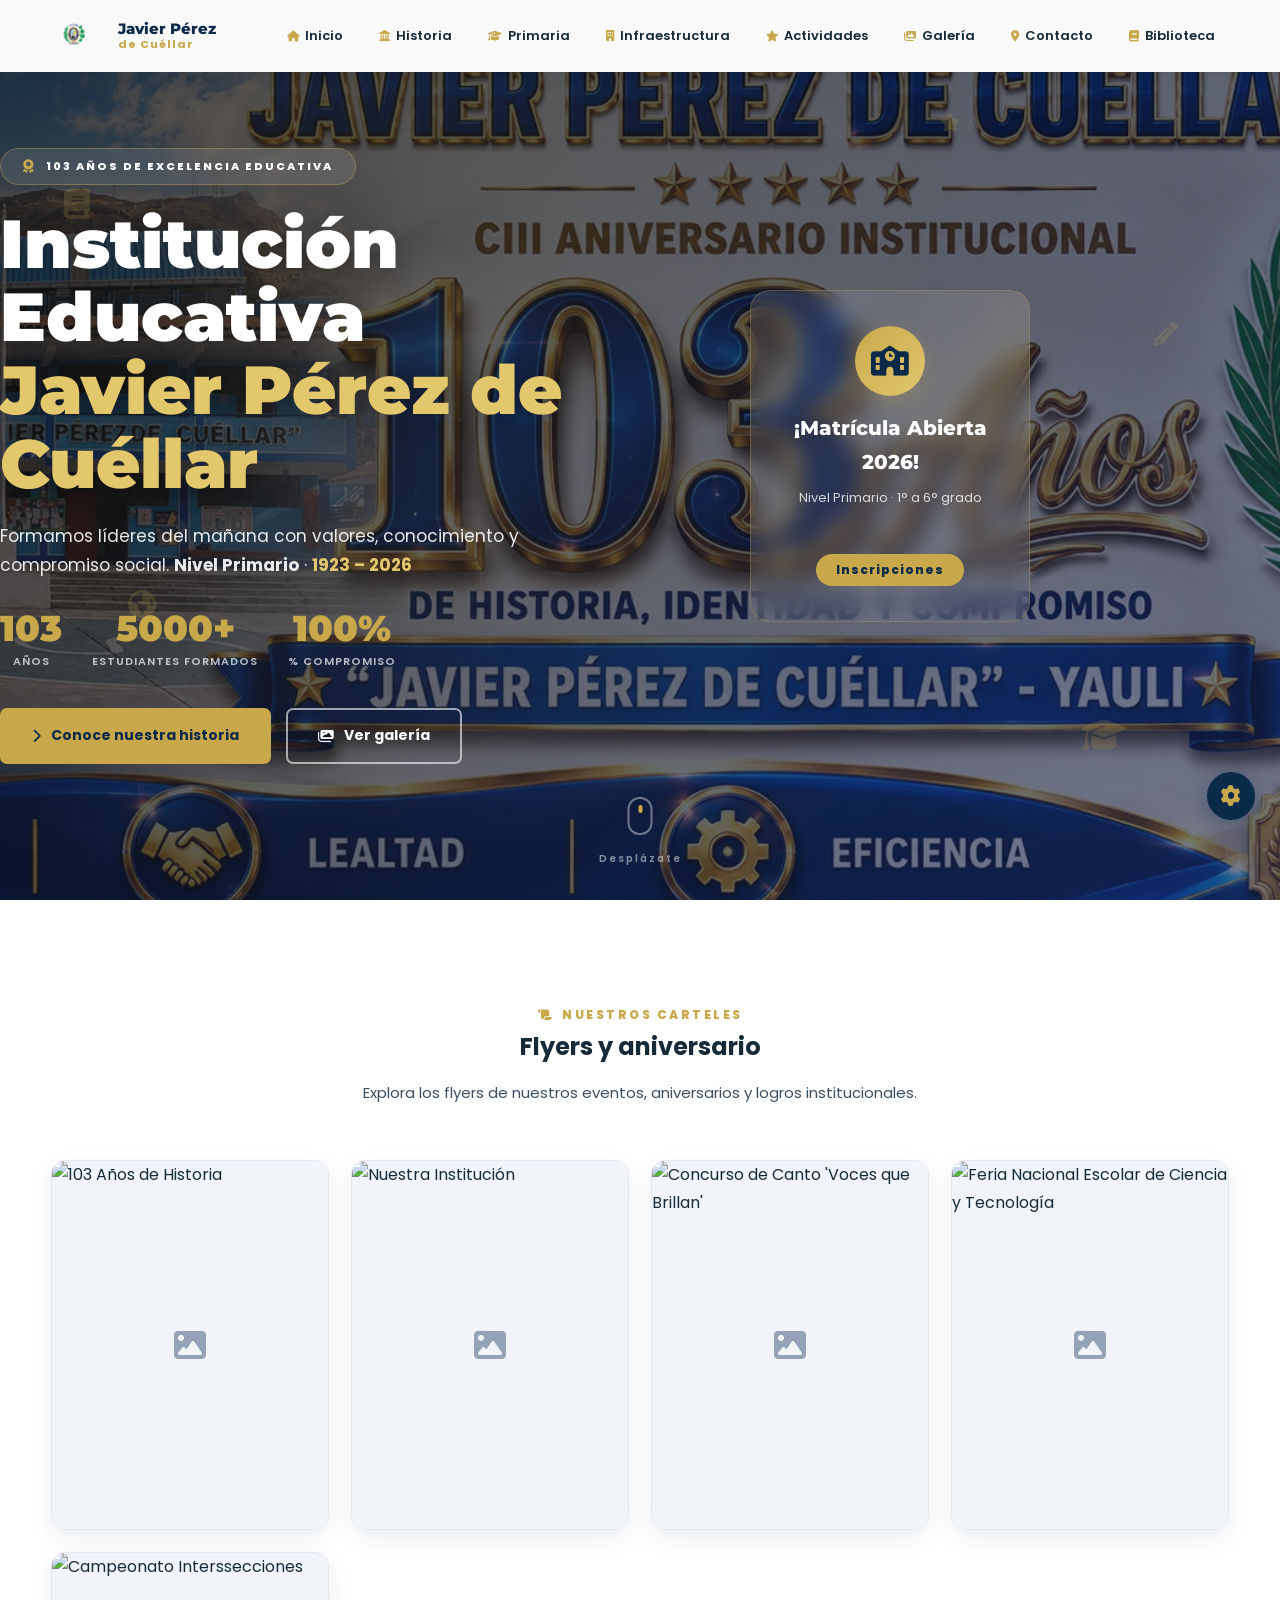
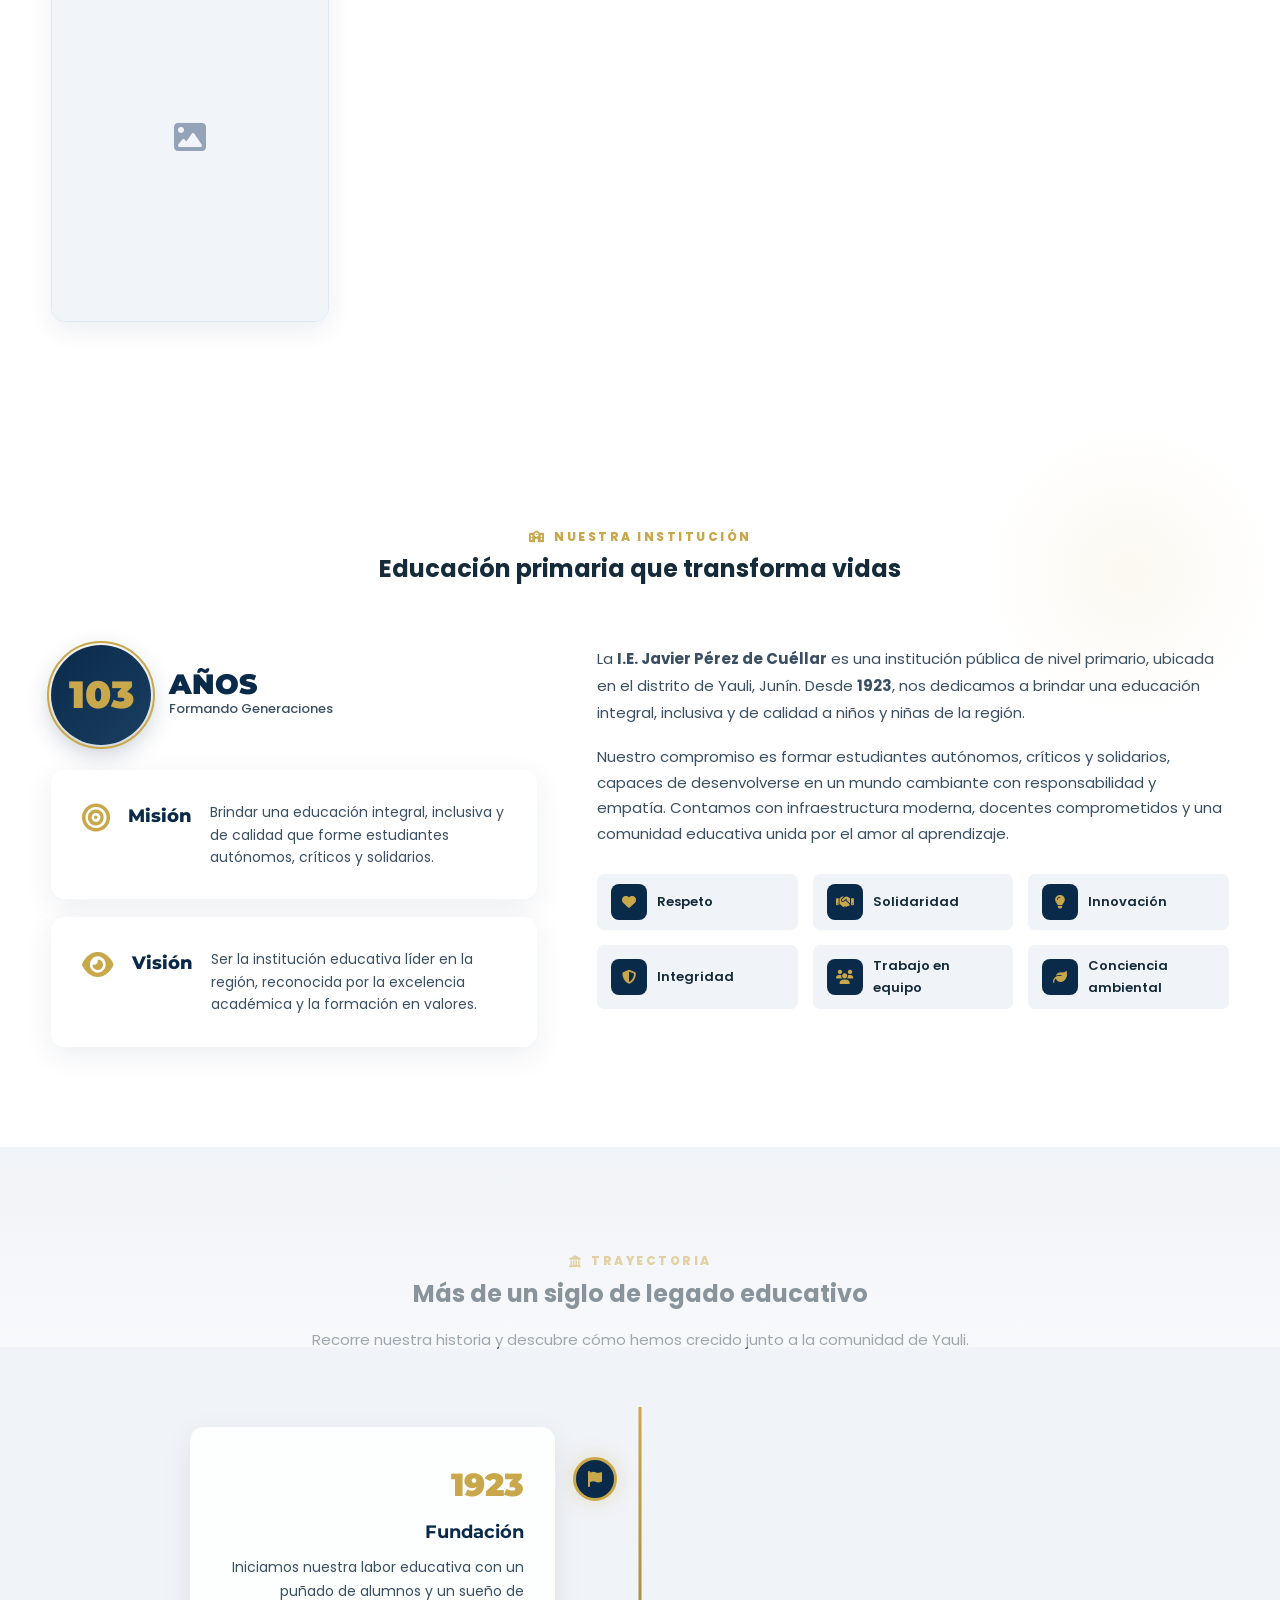
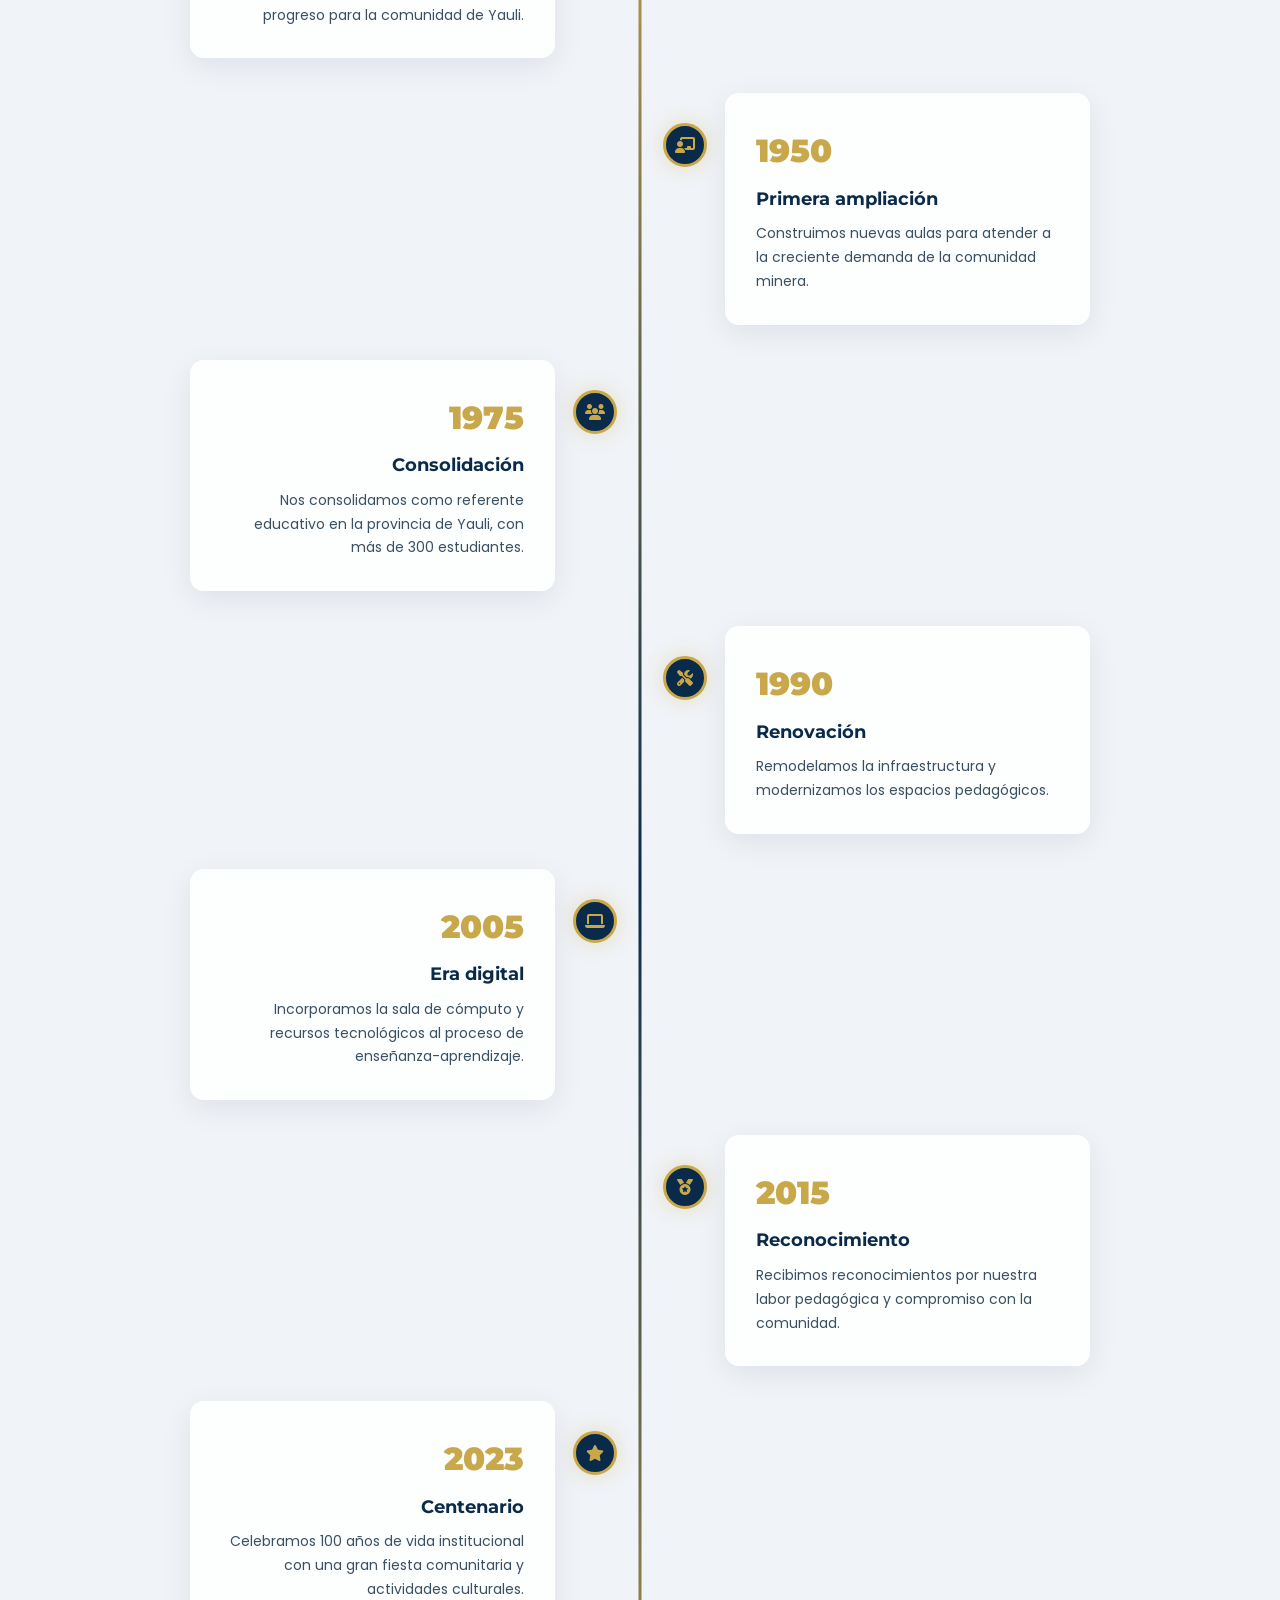
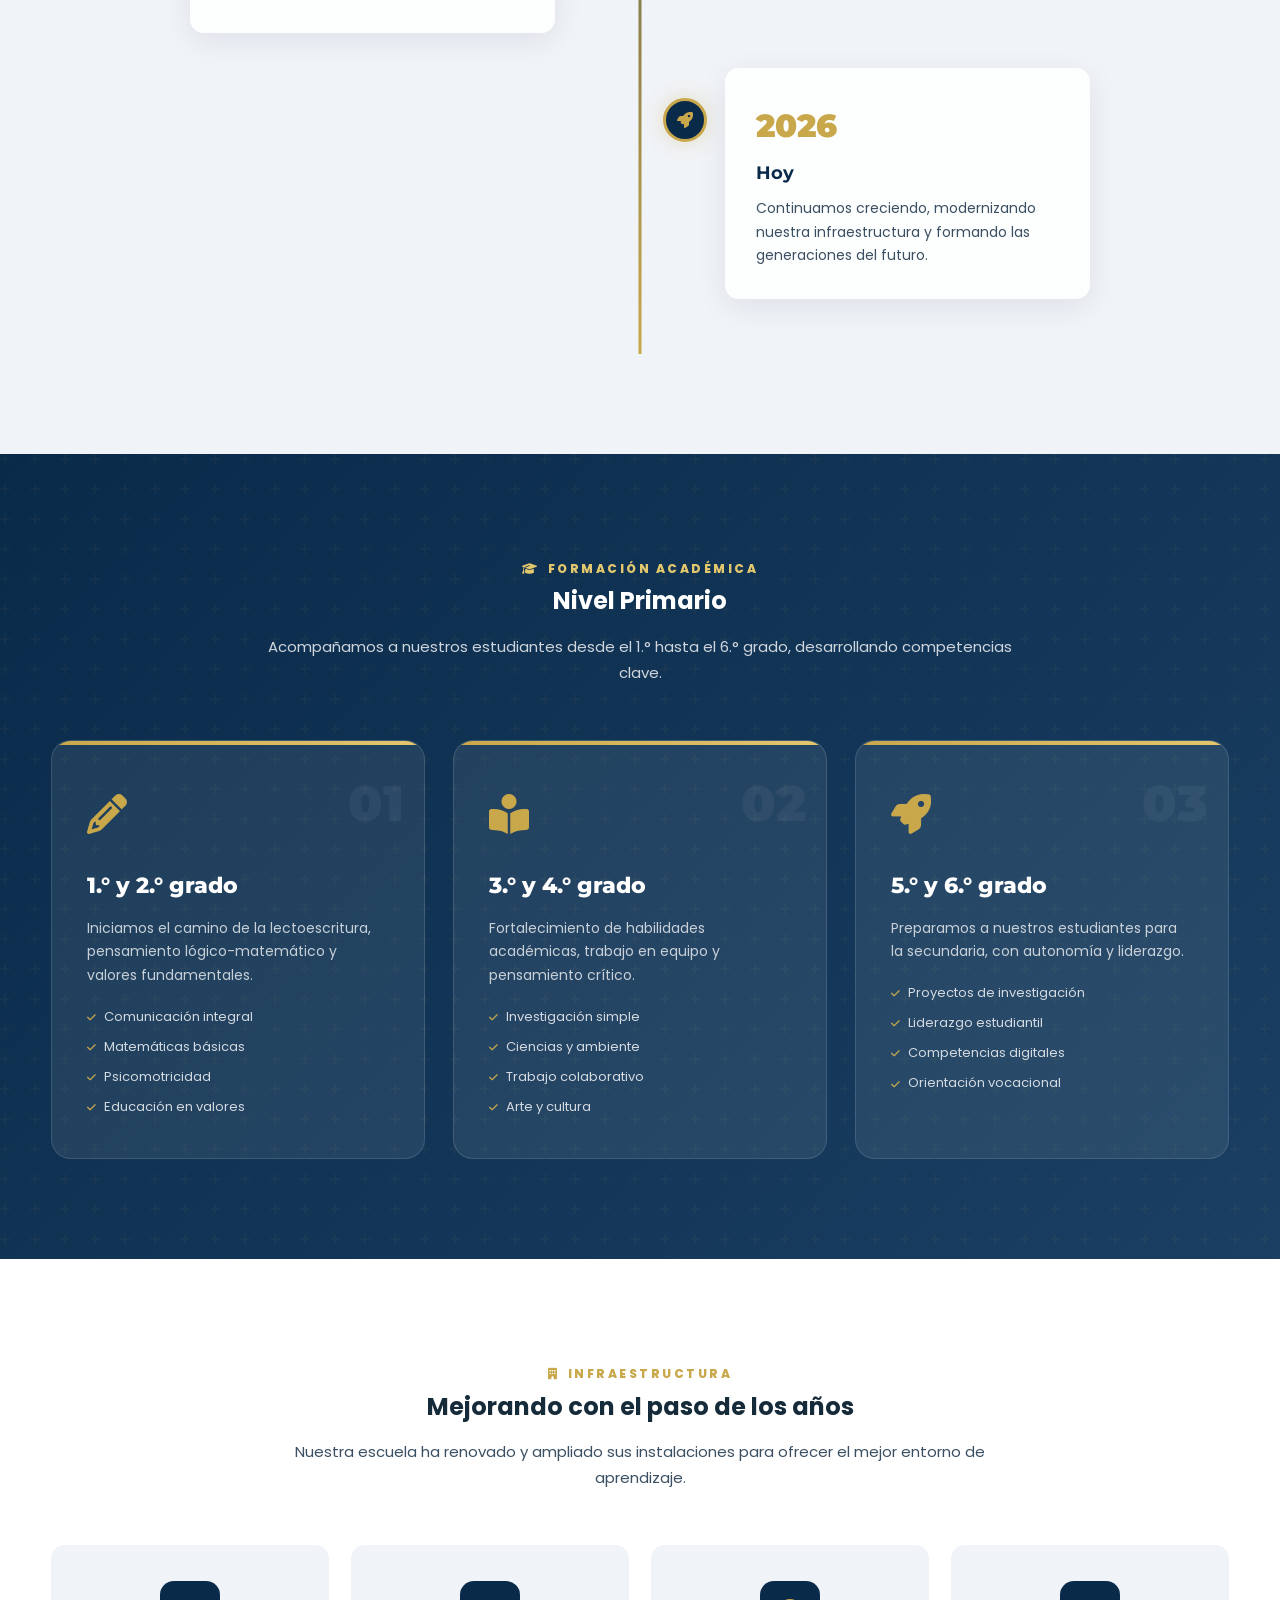
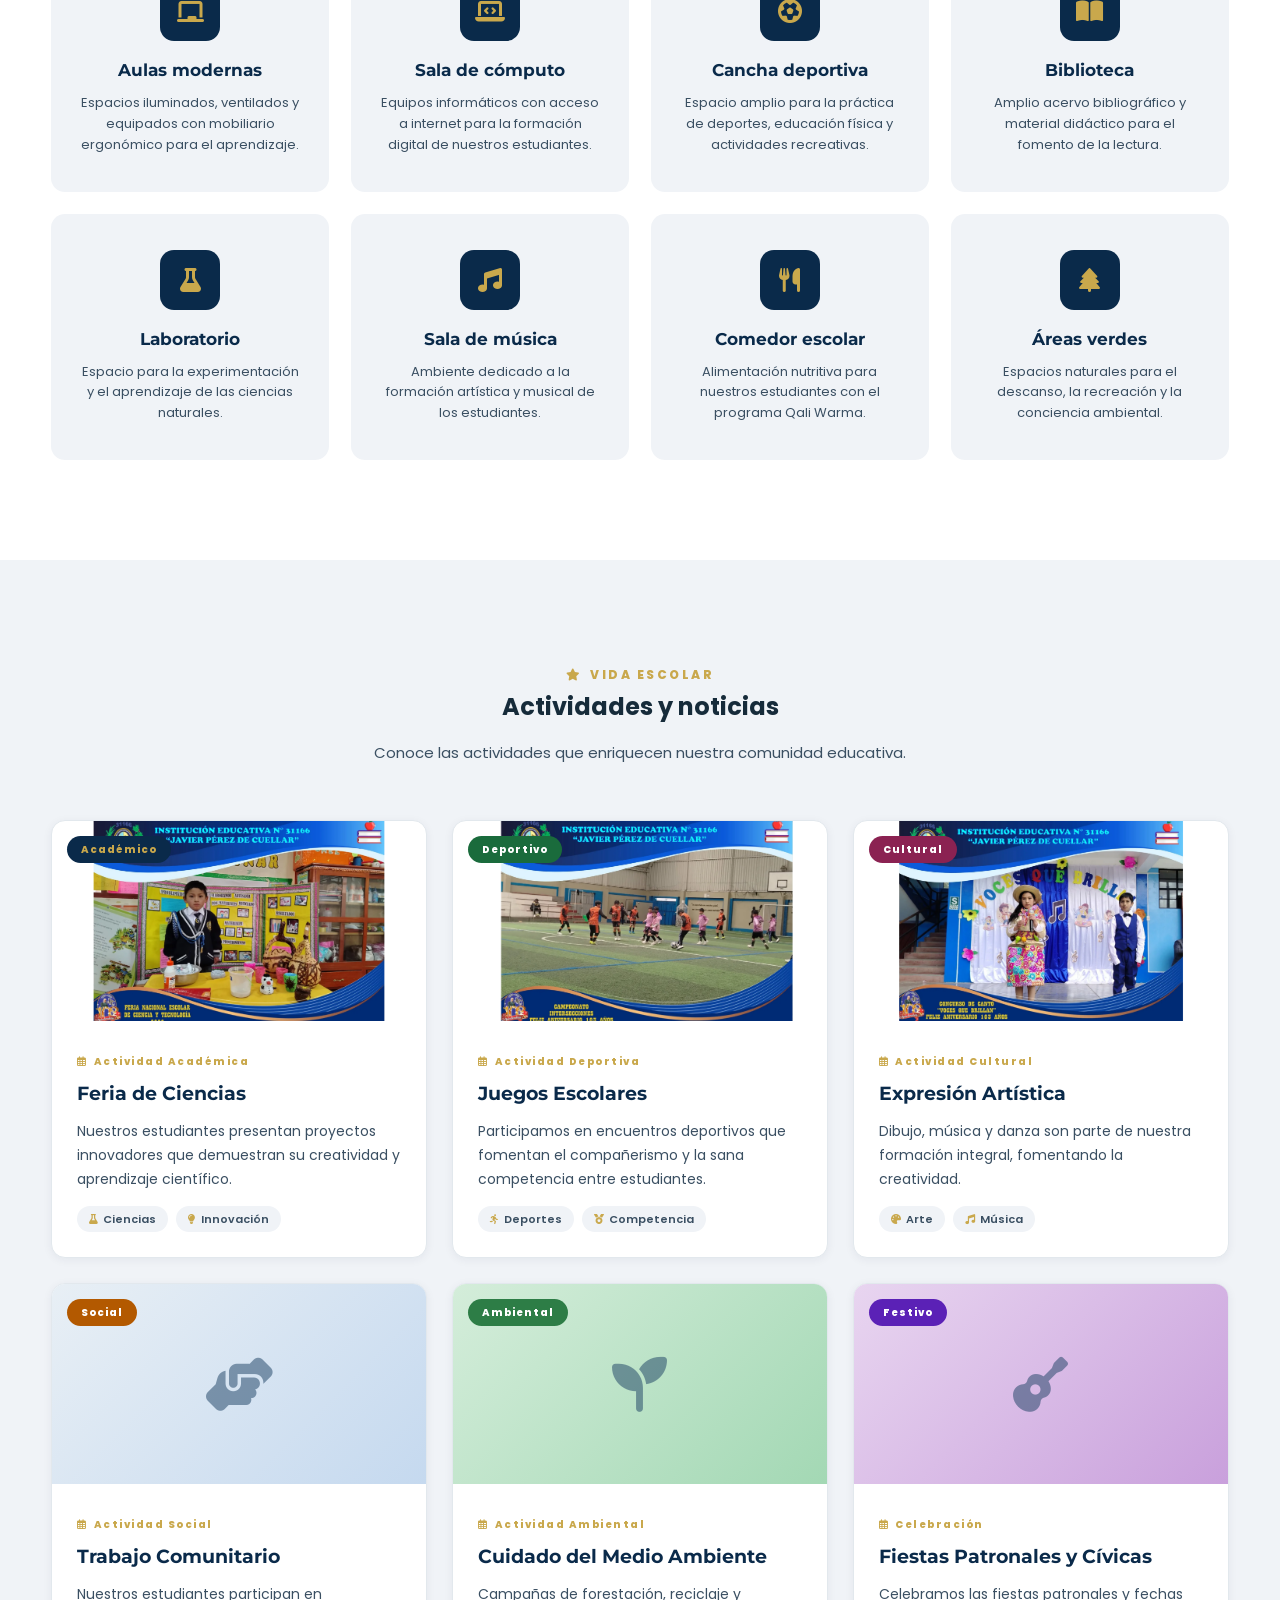
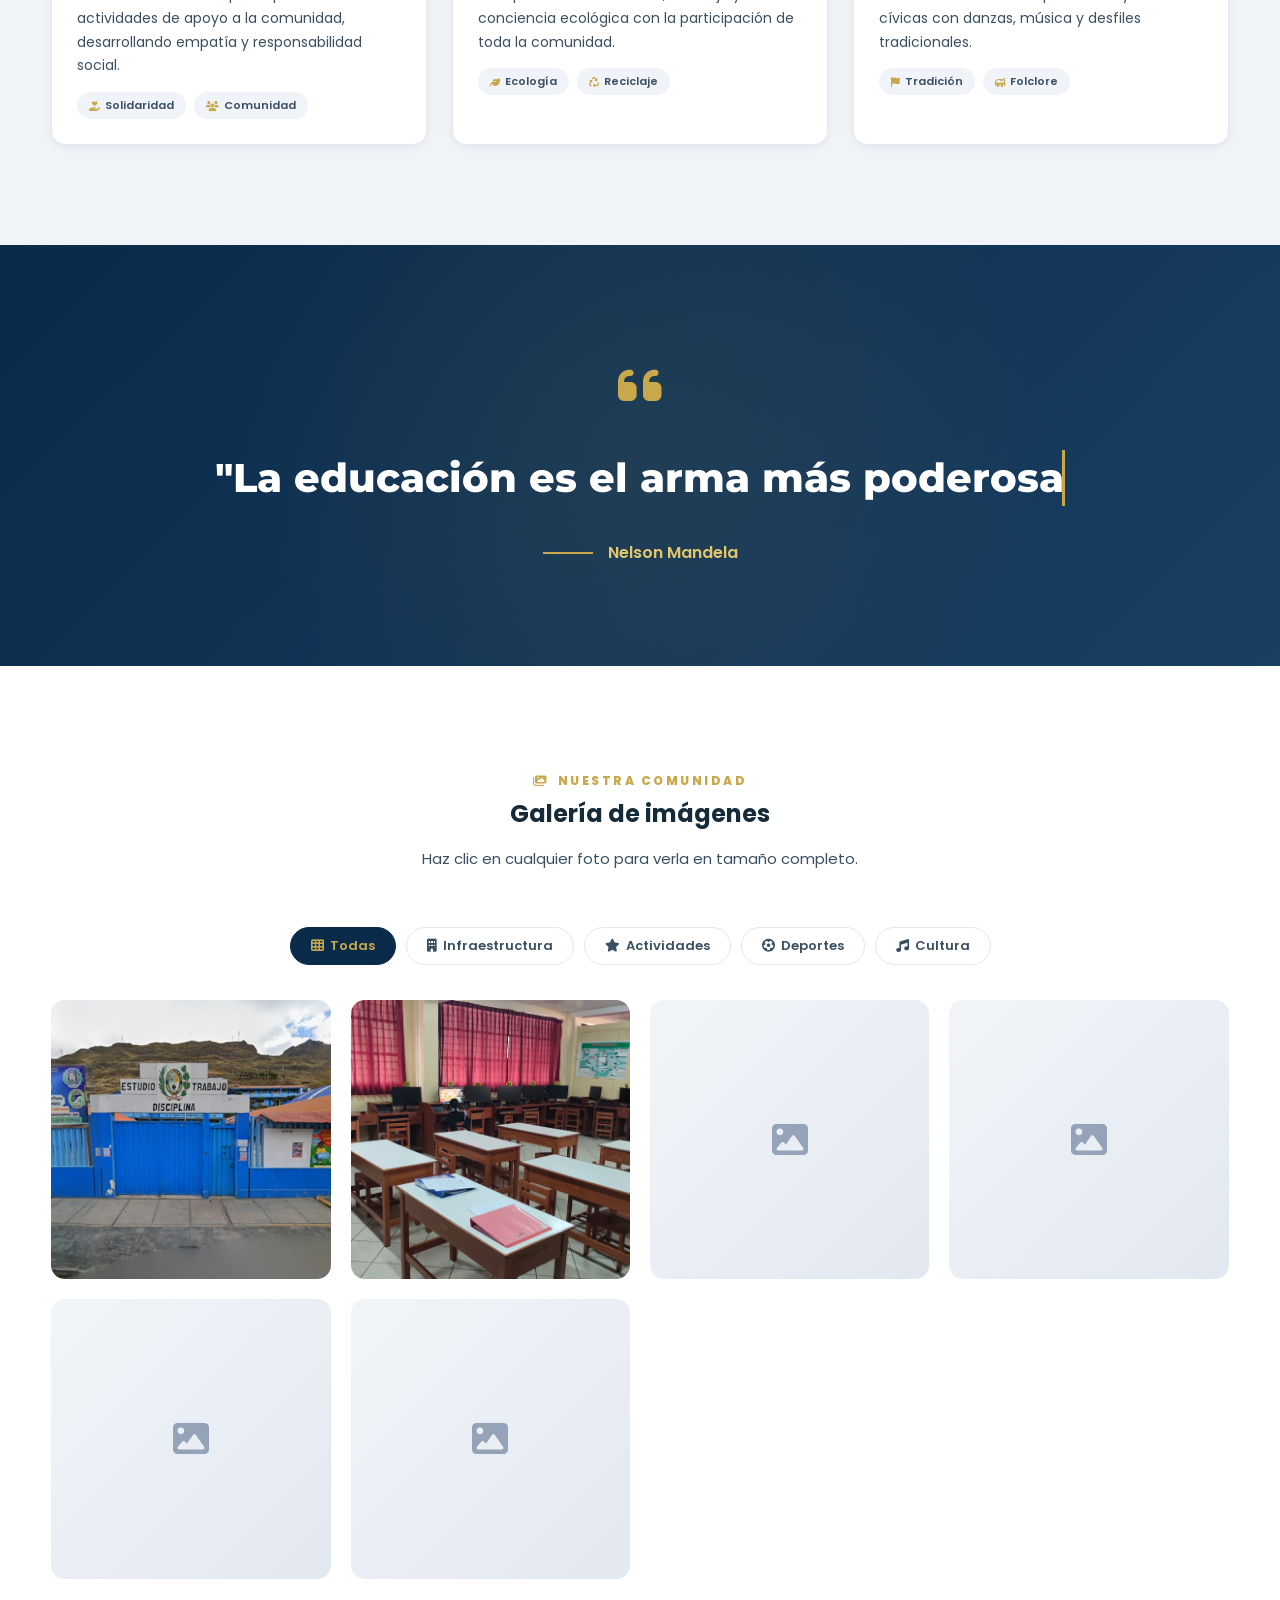
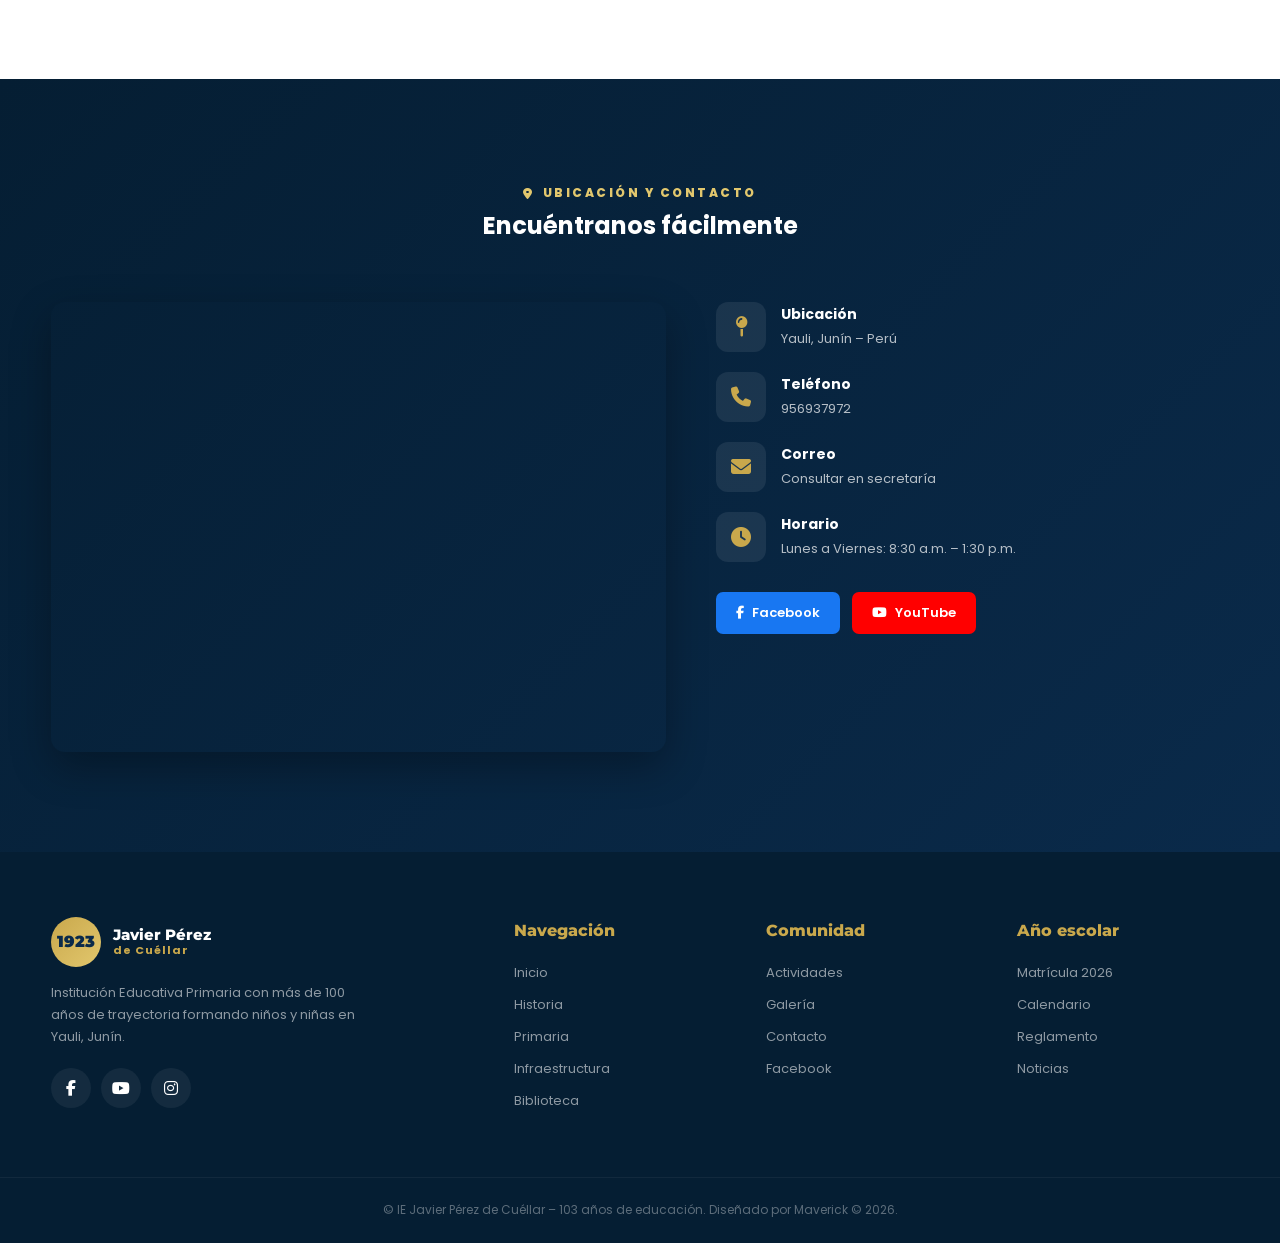
==== commit 29ae893e: "Corregir conexión de Gemini" ====
--- a/frontend/index.html
+++ b/frontend/index.html
@@ -18,13 +18,13 @@
      <link rel="stylesheet" href="css/flyers.css" />
     <link rel="stylesheet" href="css/base.css" />
     <link rel="stylesheet" href="css/header.css" />
-    <link rel="stylesheet" href="css/hero.css" />
     <link rel="stylesheet" href="css/sections.css" />
     <link rel="stylesheet" href="css/gallery.css" />
     <link rel="stylesheet" href="css/footer.css" />
     <link rel="stylesheet" href="css/animations.css" />
     <link rel="stylesheet" href="css/lightbox.css" />
     <link rel="stylesheet" href="css/responsive.css" />
+    <link rel="stylesheet" href="css/hero.css" />
     <link rel="stylesheet" href="css/admin-badge.css" />
 </head>
 
--- a/frontend/css/responsive.css
+++ b/frontend/css/responsive.css
@@ -21,13 +21,21 @@
     .footer-grid {
         grid-template-columns: 1fr 1fr 1fr;
     }
+    .timeline-line { left: 20px; }
     .timeline-item.left,
     .timeline-item.right {
-        width: 50%;
-        padding-left: 40px;
+        width: 100%;
+        margin: 0 0 35px;
+        padding-left: 60px;
         padding-right: 0;
         text-align: left;
     }
+    .timeline-item.left .timeline-dot,
+    .timeline-item.right .timeline-dot {
+        left: -2px;
+        right: auto;
+    }
+    .footer-brand { grid-column: 1 / -1; }
     .timeline-item.left .timeline-dot,
     .timeline-item.right .timeline-dot {
         left: -22px;
@@ -232,4 +240,15 @@
     .hymn-card {
         padding: 30px 20px;
     }
+    /* Mapa adaptable (el iframe trae width="600" fijo) */
+.contact-map iframe { width: 100%; height: 380px; }
+@media (max-width: 768px) {
+    .contact-map iframe { height: 280px; }
+}
+
+/* Celular en horizontal */
+@media (orientation: landscape) and (max-height: 500px) {
+    .hero { min-height: auto; padding: 100px 0 50px; }
+    .scroll-indicator { display: none; }
+}
 }
--- a/frontend/css/hero.css
+++ b/frontend/css/hero.css
@@ -1,15 +1,19 @@
+
 /* ==================================================
    HERO – ESTILO FLYER CON ANIMACIONES
 ================================================== */
+
 .hero {
     min-height: 100vh;
-    padding-top: 72px;
+    min-height: 100svh;
+    padding: 72px 0 60px;
     display: flex;
     align-items: center;
     position: relative;
     overflow: hidden;
 }
 
+/* Imagen de fondo */
 .hero-bg-image {
     position: absolute;
     inset: 0;
@@ -18,24 +22,36 @@
     object-fit: cover;
     animation: heroZoom 20s ease-in-out infinite alternate;
 }
+
 @keyframes heroZoom {
-    0% { transform: scale(1); }
-    100% { transform: scale(1.1); }
-}
-
+    from { transform: scale(1); }
+    to { transform: scale(1.1); }
+}
+
+/* Capa oscura */
 .hero-overlay {
     position: absolute;
     inset: 0;
-    background: linear-gradient(135deg, rgba(5,5,5,0.75), rgba(25,40,82,0.6));
-    z-index: 1;
-}
+    background: linear-gradient(
+        135deg,
+        rgba(5, 5, 5, 0.75),
+        rgba(25, 40, 82, 0.6)
+    );
+    z-index: 1;
+}
+
 .hero-overlay::after {
     content: '';
     position: absolute;
     inset: 0;
-    background: radial-gradient(circle at 20% 30%, rgba(201,168,76,0.1), transparent 60%);
-}
-
+    background: radial-gradient(
+        circle at 20% 30%,
+        rgba(201, 168, 76, 0.1),
+        transparent 60%
+    );
+}
+
+/* Partículas */
 .hero-particles {
     position: absolute;
     inset: 0;
@@ -43,6 +59,7 @@
     pointer-events: none;
 }
 
+/* Contenido principal */
 .hero-content {
     position: relative;
     z-index: 2;
@@ -58,12 +75,13 @@
     color: white;
 }
 
+/* Etiqueta superior */
 .hero-badge {
     display: inline-flex;
     align-items: center;
     gap: 10px;
-    background: rgba(255,255,255,0.1);
-    border: 1px solid rgba(201,168,76,0.4);
+    background: rgba(255, 255, 255, 0.1);
+    border: 1px solid rgba(201, 168, 76, 0.4);
     padding: 8px 22px;
     border-radius: var(--radius-xl);
     font-size: 11px;
@@ -72,41 +90,48 @@
     margin-bottom: 22px;
     backdrop-filter: blur(4px);
 }
+
 .hero-badge i {
     color: var(--gold);
     font-size: 14px;
 }
 
+/* Título */
 .hero h1 {
     font-family: 'Montserrat', sans-serif;
     font-size: clamp(36px, 6vw, 68px);
     line-height: 1.08;
     margin-bottom: 22px;
     font-weight: 900;
-    text-shadow: 0 4px 30px rgba(0,0,0,0.3);
-}
+    text-shadow: 0 4px 30px rgba(0, 0, 0, 0.3);
+}
+
 .hero h1 span {
     display: block;
     color: var(--gold-light);
 }
 
+/* Descripción */
 .hero p {
     font-size: 17px;
     max-width: 580px;
-    color: rgba(255,255,255,0.9);
+    color: rgba(255, 255, 255, 0.9);
     margin-bottom: 30px;
     line-height: 1.7;
 }
 
-/* Estadísticas del hero */
+/* Estadísticas */
 .hero-stats {
     display: flex;
     gap: 30px;
     margin-bottom: 35px;
-}
+    flex-wrap: wrap;
+}
+
 .stat {
     text-align: center;
 }
+
 .stat-number {
     display: block;
     font-family: 'Montserrat', sans-serif;
@@ -115,14 +140,16 @@
     color: var(--gold);
     line-height: 1;
 }
+
 .stat-label {
     font-size: 11px;
-    color: rgba(255,255,255,0.7);
+    color: rgba(255, 255, 255, 0.7);
     font-weight: 600;
     letter-spacing: 1px;
     text-transform: uppercase;
 }
 
+/* Botones */
 .hero-buttons {
     display: flex;
     gap: 15px;
@@ -132,17 +159,23 @@
 .pulse-btn {
     animation: pulseGold 2s infinite;
 }
+
 @keyframes pulseGold {
-    0%, 100% { box-shadow: 0 0 0 0 var(--gold-glow); }
-    50% { box-shadow: 0 0 0 12px rgba(201,168,76,0); }
-}
-
-/* Tarjeta de flyer decorativa */
+    0%, 100% {
+        box-shadow: 0 0 0 0 var(--gold-glow);
+    }
+
+    50% {
+        box-shadow: 0 0 0 12px rgba(201, 168, 76, 0);
+    }
+}
+
+/* Tarjeta decorativa */
 .hero-flyer-card {
     flex-shrink: 0;
     width: 280px;
-    background: rgba(255,255,255,0.1);
-    border: 1px solid rgba(201,168,76,0.3);
+    background: rgba(255, 255, 255, 0.1);
+    border: 1px solid rgba(201, 168, 76, 0.3);
     border-radius: var(--radius-lg);
     padding: 35px 30px;
     text-align: center;
@@ -152,11 +185,13 @@
     overflow: hidden;
     transition: all var(--transition);
 }
+
 .hero-flyer-card:hover {
     transform: translateY(-8px) rotate(-1deg);
     border-color: var(--gold);
-    box-shadow: 0 20px 60px rgba(201,168,76,0.2);
-}
+    box-shadow: 0 20px 60px rgba(201, 168, 76, 0.2);
+}
+
 .hero-flyer-card::before {
     content: '';
     position: absolute;
@@ -164,14 +199,20 @@
     left: -50%;
     width: 200%;
     height: 200%;
-    background: conic-gradient(transparent, rgba(201,168,76,0.1), transparent 30%);
+    background: conic-gradient(
+        transparent,
+        rgba(201, 168, 76, 0.1),
+        transparent 30%
+    );
     animation: rotateBorder 6s linear infinite;
 }
+
 @keyframes rotateBorder {
-    0% { transform: rotate(0deg); }
-    100% { transform: rotate(360deg); }
-}
-
+    from { transform: rotate(0deg); }
+    to { transform: rotate(360deg); }
+}
+
+/* Icono de la tarjeta */
 .flyer-icon {
     position: relative;
     z-index: 1;
@@ -188,11 +229,13 @@
     box-shadow: var(--shadow-gold);
     animation: iconBounce 3s infinite ease-in-out;
 }
+
 @keyframes iconBounce {
     0%, 100% { transform: translateY(0); }
     50% { transform: translateY(-8px); }
 }
 
+/* Texto de la tarjeta */
 .hero-flyer-card h3 {
     position: relative;
     z-index: 1;
@@ -201,12 +244,14 @@
     font-weight: 800;
     margin-bottom: 8px;
 }
+
 .hero-flyer-card p {
     position: relative;
     z-index: 1;
     font-size: 13px;
-    color: rgba(255,255,255,0.8);
-}
+    color: rgba(255, 255, 255, 0.8);
+}
+
 .flyer-ribbon {
     position: relative;
     z-index: 1;
@@ -221,36 +266,93 @@
     letter-spacing: 1px;
 }
 
-/* Elementos flotantes decorativos */
+/* Elementos flotantes */
 .hero-float-elements {
     position: absolute;
     inset: 0;
     z-index: 1;
     pointer-events: none;
 }
-.float-book, .float-pencil, .float-globe, .float-graduation, .float-star {
-    position: absolute;
-    color: rgba(201,168,76,0.2);
+
+.float-book,
+.float-pencil,
+.float-globe,
+.float-graduation,
+.float-star {
+    position: absolute;
+    color: rgba(201, 168, 76, 0.2);
     animation: floatAround 10s infinite ease-in-out;
 }
-.float-book { top: 20%; left: 5%; font-size: 30px; animation-delay: 0s; }
-.float-pencil { top: 35%; right: 8%; font-size: 24px; animation-delay: 2s; }
-.float-globe { bottom: 30%; left: 10%; font-size: 28px; animation-delay: 4s; }
-.float-graduation { bottom: 15%; right: 12%; font-size: 35px; animation-delay: 6s; }
-.float-star { top: 12%; right: 25%; font-size: 18px; animation-delay: 1s; animation: starTwinkle 3s infinite; }
+
+.float-book {
+    top: 20%;
+    left: 5%;
+    font-size: 30px;
+}
+
+.float-pencil {
+    top: 35%;
+    right: 8%;
+    font-size: 24px;
+    animation-delay: 2s;
+}
+
+.float-globe {
+    bottom: 30%;
+    left: 10%;
+    font-size: 28px;
+    animation-delay: 4s;
+}
+
+.float-graduation {
+    bottom: 15%;
+    right: 12%;
+    font-size: 35px;
+    animation-delay: 6s;
+}
+
+.float-star {
+    top: 12%;
+    right: 25%;
+    font-size: 18px;
+    animation: starTwinkle 3s infinite;
+}
 
 @keyframes floatAround {
-    0%, 100% { transform: translateY(0) rotate(0deg); opacity: 0.2; }
-    25% { transform: translateY(-20px) rotate(10deg); opacity: 0.4; }
-    50% { transform: translateY(-10px) rotate(-5deg); opacity: 0.3; }
-    75% { transform: translateY(-25px) rotate(8deg); opacity: 0.5; }
-}
+    0%, 100% {
+        transform: translateY(0) rotate(0deg);
+        opacity: 0.2;
+    }
+
+    25% {
+        transform: translateY(-20px) rotate(10deg);
+        opacity: 0.4;
+    }
+
+    50% {
+        transform: translateY(-10px) rotate(-5deg);
+        opacity: 0.3;
+    }
+
+    75% {
+        transform: translateY(-25px) rotate(8deg);
+        opacity: 0.5;
+    }
+}
+
 @keyframes starTwinkle {
-    0%, 100% { opacity: 0.2; transform: scale(1); }
-    50% { opacity: 0.6; transform: scale(1.3); }
-}
-
-/* Indicador de scroll */
+    0%, 100% {
+        opacity: 0.2;
+        transform: scale(1);
+    }
+
+    50% {
+        opacity: 0.6;
+        transform: scale(1.3);
+    }
+}
+
+/* Indicador de desplazamiento */
 .scroll-indicator {
     position: absolute;
     bottom: 30px;
@@ -258,17 +360,19 @@
     transform: translateX(-50%);
     z-index: 3;
     text-align: center;
-    color: rgba(255,255,255,0.5);
+    color: rgba(255, 255, 255, 0.5);
     animation: scrollBounce 2s infinite;
 }
+
 .mouse {
     width: 25px;
     height: 38px;
-    border: 2px solid rgba(255,255,255,0.4);
+    border: 2px solid rgba(255, 255, 255, 0.4);
     border-radius: 12px;
     margin: 0 auto 8px;
     position: relative;
 }
+
 .wheel {
     width: 4px;
     height: 8px;
@@ -280,16 +384,202 @@
     transform: translateX(-50%);
     animation: wheelScroll 1.5s infinite;
 }
+
 @keyframes wheelScroll {
-    0% { top: 6px; opacity: 1; }
-    100% { top: 22px; opacity: 0; }
-}
+    0% {
+        top: 6px;
+        opacity: 1;
+    }
+
+    100% {
+        top: 22px;
+        opacity: 0;
+    }
+}
+
 @keyframes scrollBounce {
-    0%, 100% { transform: translateX(-50%) translateY(0); }
-    50% { transform: translateX(-50%) translateY(8px); }
-}
+    0%, 100% {
+        transform: translateX(-50%) translateY(0);
+    }
+
+    50% {
+        transform: translateX(-50%) translateY(8px);
+    }
+}
+
 .scroll-indicator span {
     font-size: 10px;
     letter-spacing: 2px;
     font-weight: 600;
-}+}
+
+/* ==================================================
+   RESPONSIVE – TABLETS
+================================================== */
+
+@media screen and (max-width: 900px) {
+    .hero-content {
+        gap: 30px;
+    }
+
+    .hero-flyer-card {
+        width: 240px;
+        padding: 28px 20px;
+    }
+
+    .hero h1 {
+        font-size: clamp(34px, 5.5vw, 54px);
+    }
+}
+
+/* ==================================================
+   RESPONSIVE – CELULARES
+================================================== */
+
+@media screen and (max-width: 700px) {
+    .hero {
+        min-height: 100svh;
+        height: auto;
+        padding: 110px 20px 80px;
+        box-sizing: border-box;
+    }
+
+    .hero-content {
+        flex-direction: column;
+        justify-content: center;
+        align-items: center;
+        gap: 30px;
+        text-align: center;
+    }
+
+    .hero-text {
+        width: 100%;
+        max-width: 100%;
+    }
+
+    .hero-badge {
+        justify-content: center;
+        max-width: 100%;
+        box-sizing: border-box;
+        font-size: 10px;
+        letter-spacing: 1px;
+        padding: 8px 14px;
+    }
+
+    .hero h1 {
+        font-size: clamp(30px, 9vw, 44px);
+        line-height: 1.15;
+        margin-bottom: 18px;
+    }
+
+    .hero p {
+        max-width: 100%;
+        font-size: 15px;
+        line-height: 1.6;
+        margin-bottom: 24px;
+    }
+
+    .hero-stats {
+        justify-content: center;
+        gap: 20px;
+        margin-bottom: 28px;
+    }
+
+    .stat {
+        min-width: 75px;
+    }
+
+    .stat-number {
+        font-size: 29px;
+    }
+
+    .stat-label {
+        font-size: 9px;
+    }
+
+    .hero-buttons {
+        flex-direction: column;
+        align-items: center;
+        gap: 12px;
+        width: 100%;
+    }
+
+    .hero-buttons a,
+    .hero-buttons button {
+        width: 100%;
+        max-width: 280px;
+        box-sizing: border-box;
+        justify-content: center;
+        text-align: center;
+    }
+
+    .hero-flyer-card {
+        width: 100%;
+        max-width: 280px;
+        box-sizing: border-box;
+        padding: 25px 20px;
+    }
+
+    .scroll-indicator {
+        bottom: 12px;
+    }
+
+    .float-book,
+    .float-pencil,
+    .float-globe,
+    .float-graduation,
+    .float-star {
+        opacity: 0.12;
+    }
+}
+
+/* ==================================================
+   RESPONSIVE – CELULARES PEQUEÑOS
+================================================== */
+
+@media screen and (max-width: 380px) {
+    .hero {
+        padding-left: 15px;
+        padding-right: 15px;
+    }
+
+    .hero h1 {
+        font-size: 28px;
+    }
+
+    .hero-stats {
+        gap: 12px;
+    }
+
+    .stat-number {
+        font-size: 25px;
+    }
+
+    .hero-flyer-card {
+        max-width: 260px;
+    }
+}
+
+/* ==================================================
+   ACCESIBILIDAD – REDUCIR ANIMACIONES
+================================================== */
+
+@media (prefers-reduced-motion: reduce) {
+    .hero-bg-image,
+    .pulse-btn,
+    .hero-flyer-card::before,
+    .flyer-icon,
+    .float-book,
+    .float-pencil,
+    .float-globe,
+    .float-graduation,
+    .float-star,
+    .scroll-indicator,
+    .wheel {
+        animation: none !important;
+    }
+
+    .hero-flyer-card {
+        transition: none;
+    }
+}
